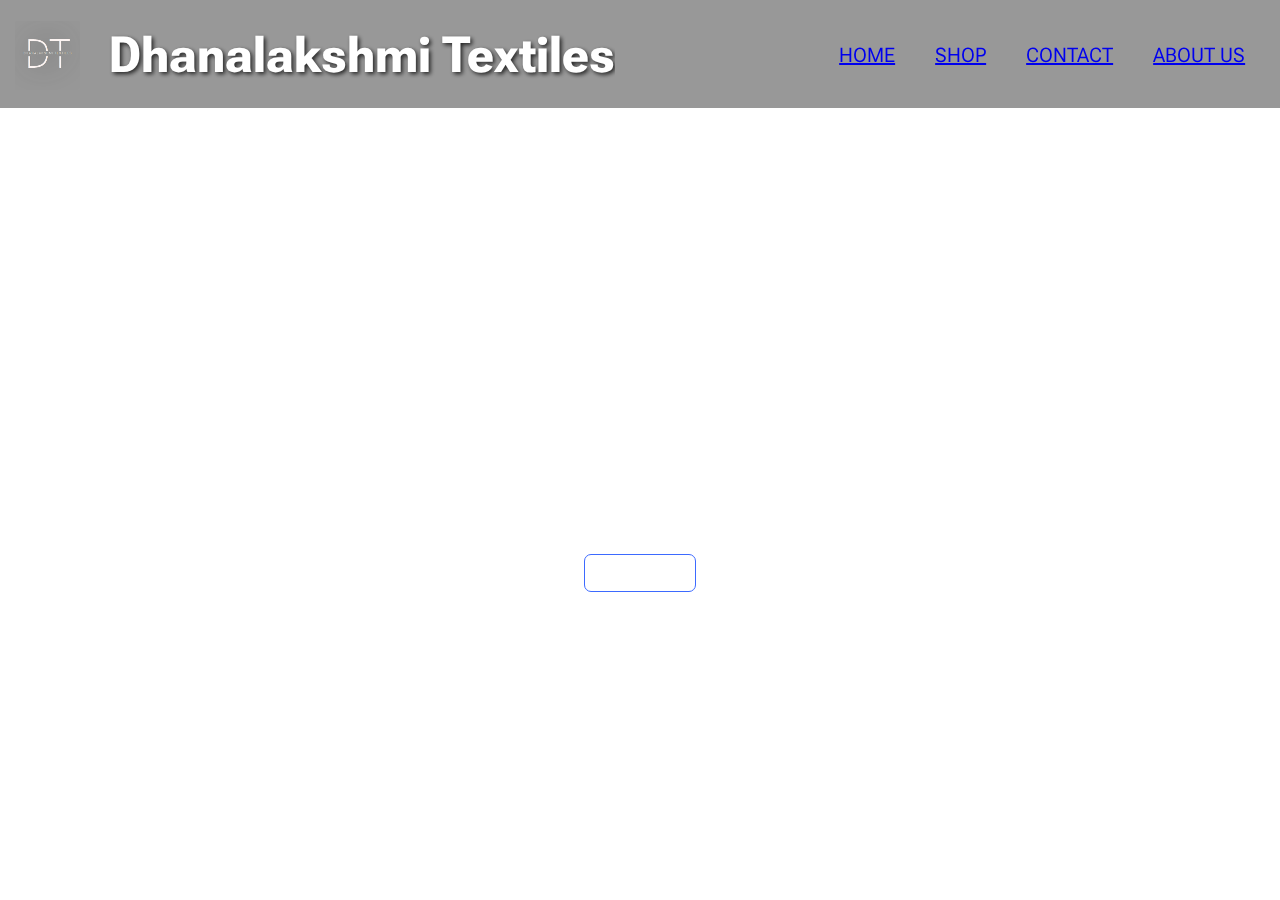
==== index.html @ 4bf9f768 "added new things and font changed" ====
<!DOCTYPE html>
<html lang="en">
<head>
    <meta charset="UTF-8">
    <meta http-equiv="X-UA-Compatible" content="IE=edge">
    <meta name="viewport" content="width=device-width, initial-scale=1.0">
    <link rel="preconnect" href="https://fonts.googleapis.com">
    <link rel="preconnect" href="https://fonts.gstatic.com" crossorigin>
    <link href="https://fonts.googleapis.com/css2?family=Fredericka+the+Great&display=swap" rel="stylesheet">
    <link rel="stylesheet" href="https://cdnjs.cloudflare.com/ajax/libs/animate.css/4.1.1/animate.min.css"/>
    <link rel="preconnect" href="https://fonts.googleapis.com">
    <link rel="preconnect" href="https://fonts.gstatic.com" crossorigin>
    <link href="https://fonts.googleapis.com/css2?family=Belanosima&display=swap" rel="stylesheet">
    <link rel="preconnect" href="https://fonts.googleapis.com">
    <link rel="preconnect" href="https://fonts.gstatic.com" crossorigin>
    <link href="https://fonts.googleapis.com/css2?family=Montserrat&display=swap" rel="stylesheet">
    <link rel="preconnect" href="https://fonts.googleapis.com">
    <link rel="preconnect" href="https://fonts.gstatic.com" crossorigin>
    <link href="https://fonts.googleapis.com/css2?family=Roboto+Flex&display=swap" rel="stylesheet">
    <link rel="preconnect" href="https://fonts.googleapis.com">
    <link rel="preconnect" href="https://fonts.gstatic.com" crossorigin>
    <link href="https://fonts.googleapis.com/css2?family=Ubuntu&display=swap" rel="stylesheet">
    <link rel="preconnect" href="https://fonts.googleapis.com">
<link rel="preconnect" href="https://fonts.gstatic.com" crossorigin>
<link href="https://fonts.googleapis.com/css2?family=Bebas+Neue&display=swap" rel="stylesheet">

    <link rel="shortcut icon" href="/assets/images/favicon_black.ico" type="image/x-icon">
    <link rel="icon" href="assets/images/favicon_black.ico" type="image/x-icon">
    <link rel="stylesheet" href="index.css">
    <title>Dhanalakshmi Textiles</title>
</head>
<body>
    <header>
        <div class="container">
            <nav class="nav_bar">
              <div class="logo">  
              <img class="logo-png" src="assets/images/logo_dark.png" alt="LOGO" width="70" height="70" >
              </div>
              <div class="logo_name">  
              <a href="#home" class="name"><h1>Dhanalakshmi Textiles</h1></a>
              </div> 
              <div class="nav_item">  
              <ul class="content_nav">
                    <li class="nav"><a href="#home">HOME</a></li>
                    <li class="nav"><a href="#shop">SHOP</a></li>
                    <li class="nav"><a href="#contact">CONTACT</a></li>
                    <li class="nav"><a href="#about">ABOUT US</a></li>
                </ul>
              </div> 
              </nav>
        </div>
    </header>
    <section class="content_section">
        <div id="home">
            <div class="container">
                <div class="content">
                    <h1 class="intro_text animate__fadeInLeft animate__rubberBand">WELCOME TO DHANALAKSHMI TEXTILES</h1>
                    <p class="intro_slogan">Unlease your style with latest brands</p>
                    <button class="intro_btn" onclick="window.location.href='#shop'">
                        Button
                    </button>
                  </div>
                    
                </div>
        </div>
        <div id="shop">
            <h1 class="shopping_title">Shop your favorite clothes</h1>
            <div class="display_card">    
              <div class="card">
                <div class="card-img"></div>
                <div class="card-info">
                  <p class="text-title">Product title </p>
                  <p class="text-body">Product description and details</p>
                </div>
                <div class="card-footer">
                <span class="text-title">₹499.49</span>
                <div class="card-button">
                  <a href="shop.html" target="_blank"><svg viewBox="0 0 20 20" class="svg-icon">
                    <path d="M17.72,5.011H8.026c-0.271,0-0.49,0.219-0.49,0.489c0,0.271,0.219,0.489,0.49,0.489h8.962l-1.979,4.773H6.763L4.935,5.343C4.926,5.316,4.897,5.309,4.884,5.286c-0.011-0.024,0-0.051-0.017-0.074C4.833,5.166,4.025,4.081,2.33,3.908C2.068,3.883,1.822,4.075,1.795,4.344C1.767,4.612,1.962,4.853,2.231,4.88c1.143,0.118,1.703,0.738,1.808,0.866l1.91,5.661c0.066,0.199,0.252,0.333,0.463,0.333h8.924c0.116,0,0.22-0.053,0.308-0.128c0.027-0.023,0.042-0.048,0.063-0.076c0.026-0.034,0.063-0.058,0.08-0.099l2.384-5.75c0.062-0.151,0.046-0.323-0.045-0.458C18.036,5.092,17.883,5.011,17.72,5.011z"></path>
                    <path d="M8.251,12.386c-1.023,0-1.856,0.834-1.856,1.856s0.833,1.853,1.856,1.853c1.021,0,1.853-0.83,1.853-1.853S9.273,12.386,8.251,12.386z M8.251,15.116c-0.484,0-0.877-0.393-0.877-0.874c0-0.484,0.394-0.878,0.877-0.878c0.482,0,0.875,0.394,0.875,0.878C9.126,14.724,8.733,15.116,8.251,15.116z"></path>
                    <path d="M13.972,12.386c-1.022,0-1.855,0.834-1.855,1.856s0.833,1.853,1.855,1.853s1.854-0.83,1.854-1.853S14.994,12.386,13.972,12.386z M13.972,15.116c-0.484,0-0.878-0.393-0.878-0.874c0-0.484,0.394-0.878,0.878-0.878c0.482,0,0.875,0.394,0.875,0.878C14.847,14.724,14.454,15.116,13.972,15.116z"></path>
                  </svg></a>
                </div>
              </div></div>
              <div class="card">
                <div class="card-img"></div>
                <div class="card-info">
                  <p class="text-title">Product title </p>
                  <p class="text-body">Product description and details</p>
                </div>
                <div class="card-footer">
                <span class="text-title">₹499.49</span>
                <div class="card-button">
                  <a href="shop.html" target="_blank"><svg viewBox="0 0 20 20" class="svg-icon">
                    <path d="M17.72,5.011H8.026c-0.271,0-0.49,0.219-0.49,0.489c0,0.271,0.219,0.489,0.49,0.489h8.962l-1.979,4.773H6.763L4.935,5.343C4.926,5.316,4.897,5.309,4.884,5.286c-0.011-0.024,0-0.051-0.017-0.074C4.833,5.166,4.025,4.081,2.33,3.908C2.068,3.883,1.822,4.075,1.795,4.344C1.767,4.612,1.962,4.853,2.231,4.88c1.143,0.118,1.703,0.738,1.808,0.866l1.91,5.661c0.066,0.199,0.252,0.333,0.463,0.333h8.924c0.116,0,0.22-0.053,0.308-0.128c0.027-0.023,0.042-0.048,0.063-0.076c0.026-0.034,0.063-0.058,0.08-0.099l2.384-5.75c0.062-0.151,0.046-0.323-0.045-0.458C18.036,5.092,17.883,5.011,17.72,5.011z"></path>
                    <path d="M8.251,12.386c-1.023,0-1.856,0.834-1.856,1.856s0.833,1.853,1.856,1.853c1.021,0,1.853-0.83,1.853-1.853S9.273,12.386,8.251,12.386z M8.251,15.116c-0.484,0-0.877-0.393-0.877-0.874c0-0.484,0.394-0.878,0.877-0.878c0.482,0,0.875,0.394,0.875,0.878C9.126,14.724,8.733,15.116,8.251,15.116z"></path>
                    <path d="M13.972,12.386c-1.022,0-1.855,0.834-1.855,1.856s0.833,1.853,1.855,1.853s1.854-0.83,1.854-1.853S14.994,12.386,13.972,12.386z M13.972,15.116c-0.484,0-0.878-0.393-0.878-0.874c0-0.484,0.394-0.878,0.878-0.878c0.482,0,0.875,0.394,0.875,0.878C14.847,14.724,14.454,15.116,13.972,15.116z"></path>
                  </svg></a>
                </div>
              </div></div>
              <div class="card">
                <div class="card-img"></div>
                <div class="card-info">
                  <p class="text-title">Product title </p>
                  <p class="text-body">Product description and details</p>
                </div>
                <div class="card-footer">
                <span class="text-title">₹499.49</span>
                <div class="card-button">
                  <a href="shop.html" target="_blank"><svg viewBox="0 0 20 20" class="svg-icon">
                    <path d="M17.72,5.011H8.026c-0.271,0-0.49,0.219-0.49,0.489c0,0.271,0.219,0.489,0.49,0.489h8.962l-1.979,4.773H6.763L4.935,5.343C4.926,5.316,4.897,5.309,4.884,5.286c-0.011-0.024,0-0.051-0.017-0.074C4.833,5.166,4.025,4.081,2.33,3.908C2.068,3.883,1.822,4.075,1.795,4.344C1.767,4.612,1.962,4.853,2.231,4.88c1.143,0.118,1.703,0.738,1.808,0.866l1.91,5.661c0.066,0.199,0.252,0.333,0.463,0.333h8.924c0.116,0,0.22-0.053,0.308-0.128c0.027-0.023,0.042-0.048,0.063-0.076c0.026-0.034,0.063-0.058,0.08-0.099l2.384-5.75c0.062-0.151,0.046-0.323-0.045-0.458C18.036,5.092,17.883,5.011,17.72,5.011z"></path>
                    <path d="M8.251,12.386c-1.023,0-1.856,0.834-1.856,1.856s0.833,1.853,1.856,1.853c1.021,0,1.853-0.83,1.853-1.853S9.273,12.386,8.251,12.386z M8.251,15.116c-0.484,0-0.877-0.393-0.877-0.874c0-0.484,0.394-0.878,0.877-0.878c0.482,0,0.875,0.394,0.875,0.878C9.126,14.724,8.733,15.116,8.251,15.116z"></path>
                    <path d="M13.972,12.386c-1.022,0-1.855,0.834-1.855,1.856s0.833,1.853,1.855,1.853s1.854-0.83,1.854-1.853S14.994,12.386,13.972,12.386z M13.972,15.116c-0.484,0-0.878-0.393-0.878-0.874c0-0.484,0.394-0.878,0.878-0.878c0.482,0,0.875,0.394,0.875,0.878C14.847,14.724,14.454,15.116,13.972,15.116z"></path>
                  </svg></a>
                </div>
              </div></div>
              <div class="card">
                <div class="card-img"></div>
                <div class="card-info">
                  <p class="text-title">Product title </p>
                  <p class="text-body">Product description and details</p>
                </div>
                <div class="card-footer">
                <span class="text-title">₹499.49</span>
                <div class="card-button">
                  <a href="shop.html" target="_blank"><svg viewBox="0 0 20 20" class="svg-icon">
                    <path d="M17.72,5.011H8.026c-0.271,0-0.49,0.219-0.49,0.489c0,0.271,0.219,0.489,0.49,0.489h8.962l-1.979,4.773H6.763L4.935,5.343C4.926,5.316,4.897,5.309,4.884,5.286c-0.011-0.024,0-0.051-0.017-0.074C4.833,5.166,4.025,4.081,2.33,3.908C2.068,3.883,1.822,4.075,1.795,4.344C1.767,4.612,1.962,4.853,2.231,4.88c1.143,0.118,1.703,0.738,1.808,0.866l1.91,5.661c0.066,0.199,0.252,0.333,0.463,0.333h8.924c0.116,0,0.22-0.053,0.308-0.128c0.027-0.023,0.042-0.048,0.063-0.076c0.026-0.034,0.063-0.058,0.08-0.099l2.384-5.75c0.062-0.151,0.046-0.323-0.045-0.458C18.036,5.092,17.883,5.011,17.72,5.011z"></path>
                    <path d="M8.251,12.386c-1.023,0-1.856,0.834-1.856,1.856s0.833,1.853,1.856,1.853c1.021,0,1.853-0.83,1.853-1.853S9.273,12.386,8.251,12.386z M8.251,15.116c-0.484,0-0.877-0.393-0.877-0.874c0-0.484,0.394-0.878,0.877-0.878c0.482,0,0.875,0.394,0.875,0.878C9.126,14.724,8.733,15.116,8.251,15.116z"></path>
                    <path d="M13.972,12.386c-1.022,0-1.855,0.834-1.855,1.856s0.833,1.853,1.855,1.853s1.854-0.83,1.854-1.853S14.994,12.386,13.972,12.386z M13.972,15.116c-0.484,0-0.878-0.393-0.878-0.874c0-0.484,0.394-0.878,0.878-0.878c0.482,0,0.875,0.394,0.875,0.878C14.847,14.724,14.454,15.116,13.972,15.116z"></path>
                  </svg></a>
                </div>
              </div></div>
              <div class="card">
                <div class="card-img"></div>
                <div class="card-info">
                  <p class="text-title">Product title </p>
                  <p class="text-body">Product description and details</p>
                </div>
                <div class="card-footer">
                <span class="text-title">₹499.49</span>
                <div class="card-button">
                  <a href="shop.html" target="_blank"><svg viewBox="0 0 20 20" class="svg-icon">
                    <path d="M17.72,5.011H8.026c-0.271,0-0.49,0.219-0.49,0.489c0,0.271,0.219,0.489,0.49,0.489h8.962l-1.979,4.773H6.763L4.935,5.343C4.926,5.316,4.897,5.309,4.884,5.286c-0.011-0.024,0-0.051-0.017-0.074C4.833,5.166,4.025,4.081,2.33,3.908C2.068,3.883,1.822,4.075,1.795,4.344C1.767,4.612,1.962,4.853,2.231,4.88c1.143,0.118,1.703,0.738,1.808,0.866l1.91,5.661c0.066,0.199,0.252,0.333,0.463,0.333h8.924c0.116,0,0.22-0.053,0.308-0.128c0.027-0.023,0.042-0.048,0.063-0.076c0.026-0.034,0.063-0.058,0.08-0.099l2.384-5.75c0.062-0.151,0.046-0.323-0.045-0.458C18.036,5.092,17.883,5.011,17.72,5.011z"></path>
                    <path d="M8.251,12.386c-1.023,0-1.856,0.834-1.856,1.856s0.833,1.853,1.856,1.853c1.021,0,1.853-0.83,1.853-1.853S9.273,12.386,8.251,12.386z M8.251,15.116c-0.484,0-0.877-0.393-0.877-0.874c0-0.484,0.394-0.878,0.877-0.878c0.482,0,0.875,0.394,0.875,0.878C9.126,14.724,8.733,15.116,8.251,15.116z"></path>
                    <path d="M13.972,12.386c-1.022,0-1.855,0.834-1.855,1.856s0.833,1.853,1.855,1.853s1.854-0.83,1.854-1.853S14.994,12.386,13.972,12.386z M13.972,15.116c-0.484,0-0.878-0.393-0.878-0.874c0-0.484,0.394-0.878,0.878-0.878c0.482,0,0.875,0.394,0.875,0.878C14.847,14.724,14.454,15.116,13.972,15.116z"></path>
                  </svg></a>
                </div>
              </div></div>
            </div>
            <div class="info_shopping">
              <p class="info">
                Welcome to our e-commerce site! Here, you will find a wide selection of
                brands and styles, ensuring that you can discover the perfect item that
                suits your taste. We take pride in offering an extensive range of products
                to cater to everyone's needs. Whether you're looking for trendy fashion pieces,
                comfortable footwear, state-of-the-art electronics, or stylish home decor,
                we've got you covered. Best of all, we strive to provide the best prices possible,
                ensuring that you get the most value for your money. Explore our website now and start 
                discovering the endless possibilities we have in store for you!
              </p>
            </div>



          </div> 
        <div id="contact">
          <h1 class="contact_title">Contact Us</h1>




        </div>
    
    
    
    
    
    
    
    
    
    
    
    
    
    
    
      </section>
</body>
</html>
---- index.css ----
*{
    scroll-behavior: smooth;
    overflow-x: hidden;
}
body{

    margin: 0;
    padding: 0;
    box-sizing: border-box;
    width: 100vw;
    scroll-behavior: smooth;
}

header{
    overflow: hidden;
    position: fixed;
    top: 0;
    z-index: 1;
    width: 100%;
    background-color: rgba(0, 0, 0, 0.404);
    height: 12vh;
    
    

}

.container{

    width: 100%;
    display: flex;
    justify-content: center;
    /* flex-direction: column;s */


}

.nav_bar{
    
    display: flex;
    justify-content: center;
    align-items: center;
    width: 100%;
    height: 10vh;
    flex-wrap: wrap;
    padding: 10px 0px;
    flex-direction: row;
    justify-content: space-around;
    flex-wrap: nowrap;
    


}



.logo-png{
    
        width: 65px;
        height: 65px;
        padding-right: 0%;
        filter:drop-shadow(0 0 20px #121212);

}

.name{

    text-decoration: none;
    margin: auto auto;
    color: white;
    font-family: 'Roboto Flex', sans-serif;
    float: left;
    font-size: 25px;
    text-shadow: 2px 2px 4px #252525;


}

.logo_name{
    
    text-decoration: none;
    width: 50vw;
    color: white;
    font-family: 'Roboto Flex', sans-serif;
    /* padding-left: 30%; */
    
}

nav ul{
    
    text-decoration: none;
    color: white;
    display: flex;
    flex-wrap: nowrap;

}

nav ul li{
    text-decoration: none;
    list-style: none;
    color: white;
    padding: 0px 20px;
    font-family: 'Roboto Flex', sans-serif;
    font-size: 20px;
    text-transform: uppercase;
    display: block;

}

nav li a:hover{
    text-decoration: none;
    color: white;
    transition: .2s ease-in-out .2s;
    cursor: pointer;
    font-weight: 100;
    font-size: 18px;
    text-shadow: 2px 2px 4px #000000;
    letter-spacing:.2rem;
    animation: text 3s 1;
    animation-fill-mode: forwards;
    opacity: 0;
    transform: translateY(80%);
}

.nav li a{
    text-decoration: none;
    color: white;
}

.nav{
  text-decoration: none;
  
}

.content_section{

    height: 100vh;
    background-image: url(assets/images/back_ground.jpg);
    background-position: center;
    background-repeat: no-repeat;
    background-size: cover;
    background-attachment: fixed;
    
    


}



#home{
    
        height: 100vh;
        display: flex;
        justify-content: center;
        align-items: center;

        
    
}
.intro_text{
    color: white;
    font-size: 50px;
    font-family: 'Fredericka the Great', cursive;
    text-align: center;
    margin: 0;
    padding: 20px;
    text-shadow: 2px 2px 4px #000000;
    letter-spacing:.3rem;
    animation: text 3s 1;
    animation-fill-mode: forwards;
    opacity: 0;
    transform: translateY(80%);
}
@keyframes text {

    0%{opacity
        : 0;
        transform: translateY(80%);
    }
    100%{
        opacity: 1;
        transform: translateY(0%);
    }


     
     
        
}

.intro_slogan{
    color: white;
    font-size: 20px;
    font-family: 'Montserrat', sans-serif;
    text-align: center;
    margin: 0;
    padding: 20px;
    text-shadow: 2px 2px 4px #000000;
    letter-spacing:.3rem;
    animation: text 3s 1;
    animation-fill-mode: forwards;
    opacity: 0;
    transform: translateY(80%);
}

@keyframes text {

    0%{opacity
        : 0;
        transform: translateY(80%);
    }
    100%{
        opacity: 1;
        transform: translateY(0%);
    }


}
button{
    margin:  0 auto;
}

button {
  position: relative;
  padding: 10px 20px;
  border-radius: 7px;
  border: 1px solid rgb(61, 106, 255);
  font-size: 14px;
  text-transform: uppercase;
  font-weight: 600;
  letter-spacing: 2px;
  background: transparent;
  color: #fff;
  overflow: hidden;
  box-shadow: 0 0 0 0 transparent;
  -webkit-transition: all 0.2s ease-in;
  -moz-transition: all 0.2s ease-in;
  transition: all 0.2s ease-in;
} 

button:hover {
  background: rgb(61, 106, 255);
  box-shadow: 0 0 30px 5px rgba(0, 142, 236, 0.815);
  -webkit-transition: all 0.2s ease-out;
  -moz-transition: all 0.2s ease-out;
  transition: all 0.2s ease-out;
}

button:hover::before {
  -webkit-animation: sh02 0.5s 0s linear;
  -moz-animation: sh02 0.5s 0s linear;
  animation: sh02 0.5s 0s linear;
}

button::before {
  content: '';
  display: block;
  width: 0px;
  height: 86%;
  position: absolute;
  top: 7%;
  left: 0%;
  opacity: 0;
  background: #fff;
  box-shadow: 0 0 50px 30px #fff;
  -webkit-transform: skewX(-20deg);
  -moz-transform: skewX(-20deg);
  -ms-transform: skewX(-20deg);
  -o-transform: skewX(-20deg);
  transform: skewX(-20deg);
}

@keyframes sh02 {
  from {
    opacity: 0;
    left: 0%;
  }

  50% {
    opacity: 1;
  }

  to {
    opacity: 0;
    left: 100%;
  }
}

button:active {
  box-shadow: 0 0 0 0 transparent;
  -webkit-transition: box-shadow 0.2s ease-in;
  -moz-transition: box-shadow 0.2s ease-in;
  transition: box-shadow 0.2s ease-in;
}

.intro_btn{
    display: flex;
    justify-content: center;
    align-items: center;
    margin-top: 20px;
}

#shop{
    height: 88vh;
    width: 100vw;
    background-color:#fff;
    
    
    
}

.shopping_title{
    padding: top 28px;
    padding-bottom: 28px;
    display: flex;
    justify-content: center;
    font-size: 40px;
    color:#4968a7 ;
    font-family: 'Bebas Neue', sans-serif;
    

}

.card {
    width: 200px;
    height: 278px;
    padding: .8em;
    background: #f5f5f5;
    position: relative;
    overflow: visible;
    box-shadow: 0 1px 3px rgba(0,0,0,0.12), 0 1px 2px rgba(0,0,0,0.24);
    border-radius: 8px;
  }
  
  .card-img {
    background-color: #ffcaa6;
    height: 40%;
    width: 100%;
    border-radius: .5rem;
    transition: .3s ease;
  }
  
  .card-info {
    padding-top: 10%;
  }
  
  svg {
    width: 20px;
    height: 20px;
  }
  
  .card-footer {
    width: 100%;
    display: flex;
    justify-content: space-between;
    align-items: center;
    padding-top: 10px;
    border-top: 1px solid #ddd;
  }
  
  /*Text*/
  .text-title {
    font-weight: 900;
    font-size: 1.2em;
    line-height: 1.5;
  }
  
  .text-body {
    font-size: .9em;
    padding-bottom: 10px;
  }
  
  /*Button*/
  .card-button {
    border: 1px solid #252525;
    display: flex;
    padding: .3em;
    cursor: pointer;
    border-radius: 50px;
    transition: .3s ease-in-out;
  }
  
  /*Hover*/
  .card-img:hover {
    transform: translateY(-25%);
    box-shadow: rgba(226, 196, 63, 0.25) 0px 13px 47px -5px, rgba(180, 71, 71, 0.3) 0px 8px 16px -8px;
  }
  
  .card-button:hover {
    border: 1px solid #ffcaa6;
    background-color: #ffcaa6;
  }
  
  .display_card{
    display: flex;
    justify-content: center;
    align-items: center;
    flex-wrap: wrap;
    padding: 20px;
    justify-content: space-evenly;
    
  }
  .info_shopping{
    padding: 50px 100px;
    font-size: larger;
    text-align: center;
    font-family: 'Ubuntu', sans-serif;
  }

  #contact{
    background-color: whitesmoke;
    height: 88vh;
    width: 100%;
  }

  .contact_title{
    text-align: center;
    font-size:xx-large;
  }
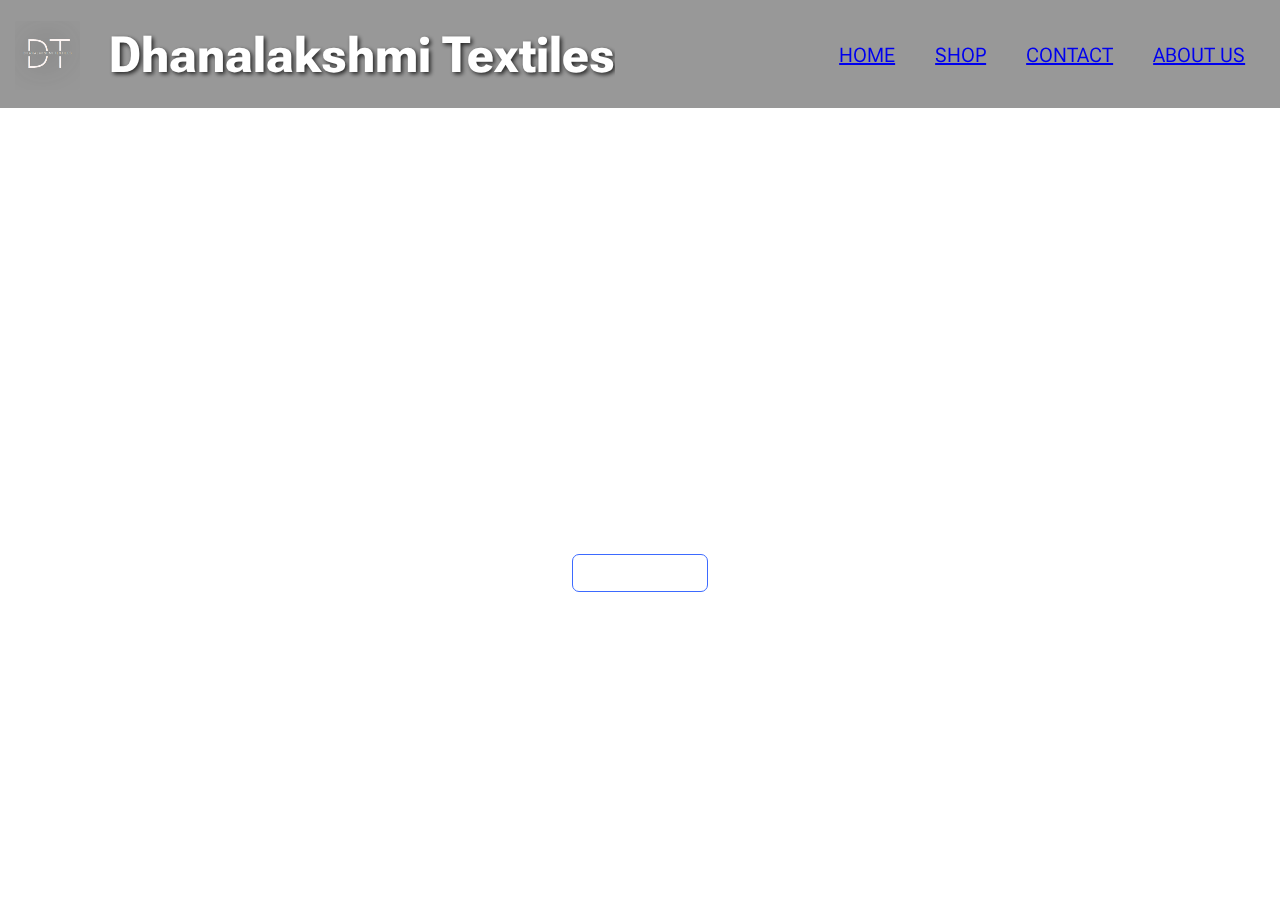
==== commit 0ba1e9ff: "new things added" ====
--- a/index.html
+++ b/index.html
@@ -21,9 +21,8 @@
     <link rel="preconnect" href="https://fonts.gstatic.com" crossorigin>
     <link href="https://fonts.googleapis.com/css2?family=Ubuntu&display=swap" rel="stylesheet">
     <link rel="preconnect" href="https://fonts.googleapis.com">
-<link rel="preconnect" href="https://fonts.gstatic.com" crossorigin>
-<link href="https://fonts.googleapis.com/css2?family=Bebas+Neue&display=swap" rel="stylesheet">
-
+    <link rel="preconnect" href="https://fonts.gstatic.com" crossorigin>
+    <link href="https://fonts.googleapis.com/css2?family=Bebas+Neue&display=swap" rel="stylesheet">
     <link rel="shortcut icon" href="/assets/images/favicon_black.ico" type="image/x-icon">
     <link rel="icon" href="assets/images/favicon_black.ico" type="image/x-icon">
     <link rel="stylesheet" href="index.css">
@@ -57,7 +56,7 @@
                     <h1 class="intro_text animate__fadeInLeft animate__rubberBand">WELCOME TO DHANALAKSHMI TEXTILES</h1>
                     <p class="intro_slogan">Unlease your style with latest brands</p>
                     <button class="intro_btn" onclick="window.location.href='#shop'">
-                        Button
+                        SHOP NOW
                     </button>
                   </div>
                     
--- a/index.css
+++ b/index.css
@@ -301,9 +301,10 @@
 }
 
 #shop{
-    height: 88vh;
+    height: 100vh;
     width: 100vw;
     background-color:#fff;
+    padding-top: 80px;
     
     
     
@@ -401,10 +402,11 @@
     
   }
   .info_shopping{
-    padding: 50px 100px;
+    padding: 70px 100px;
     font-size: larger;
     text-align: center;
     font-family: 'Ubuntu', sans-serif;
+    word-spacing: 0.2rem;
   }
 
   #contact{
@@ -416,4 +418,5 @@
   .contact_title{
     text-align: center;
     font-size:xx-large;
+    
   }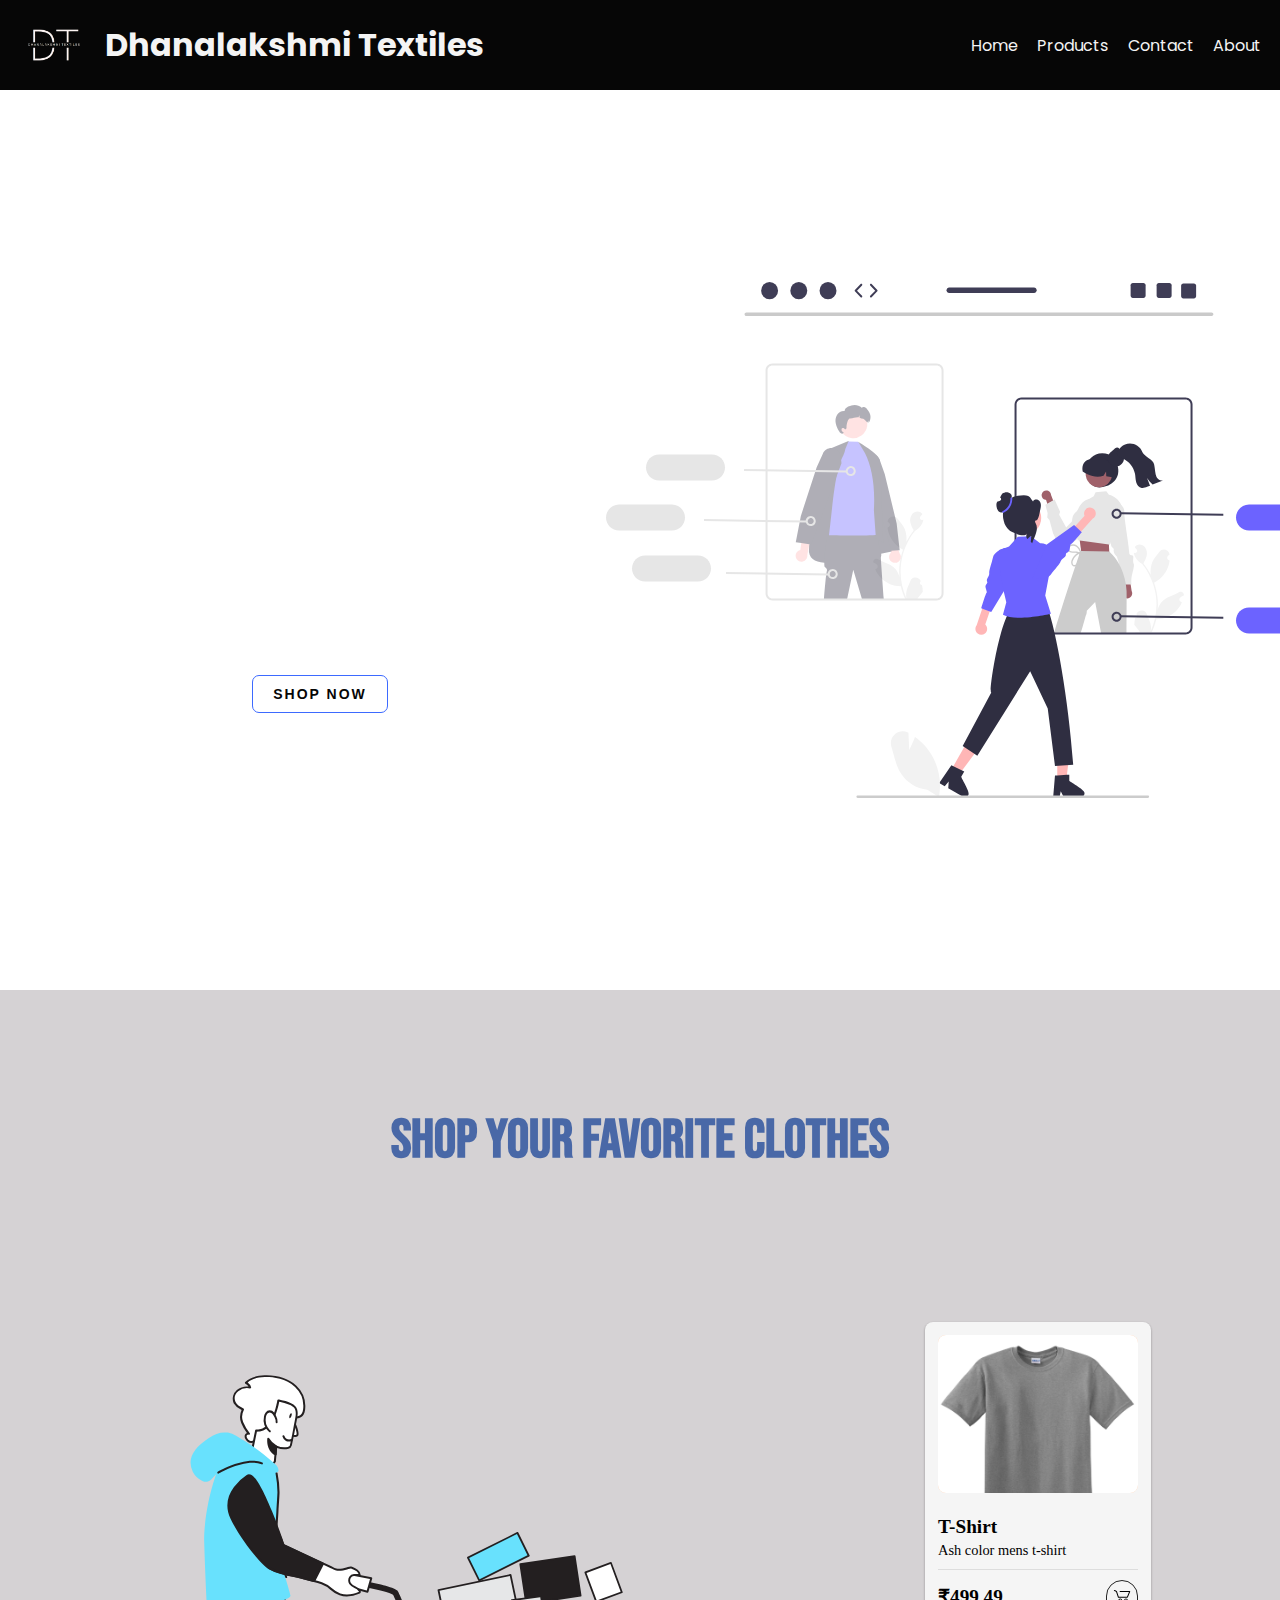
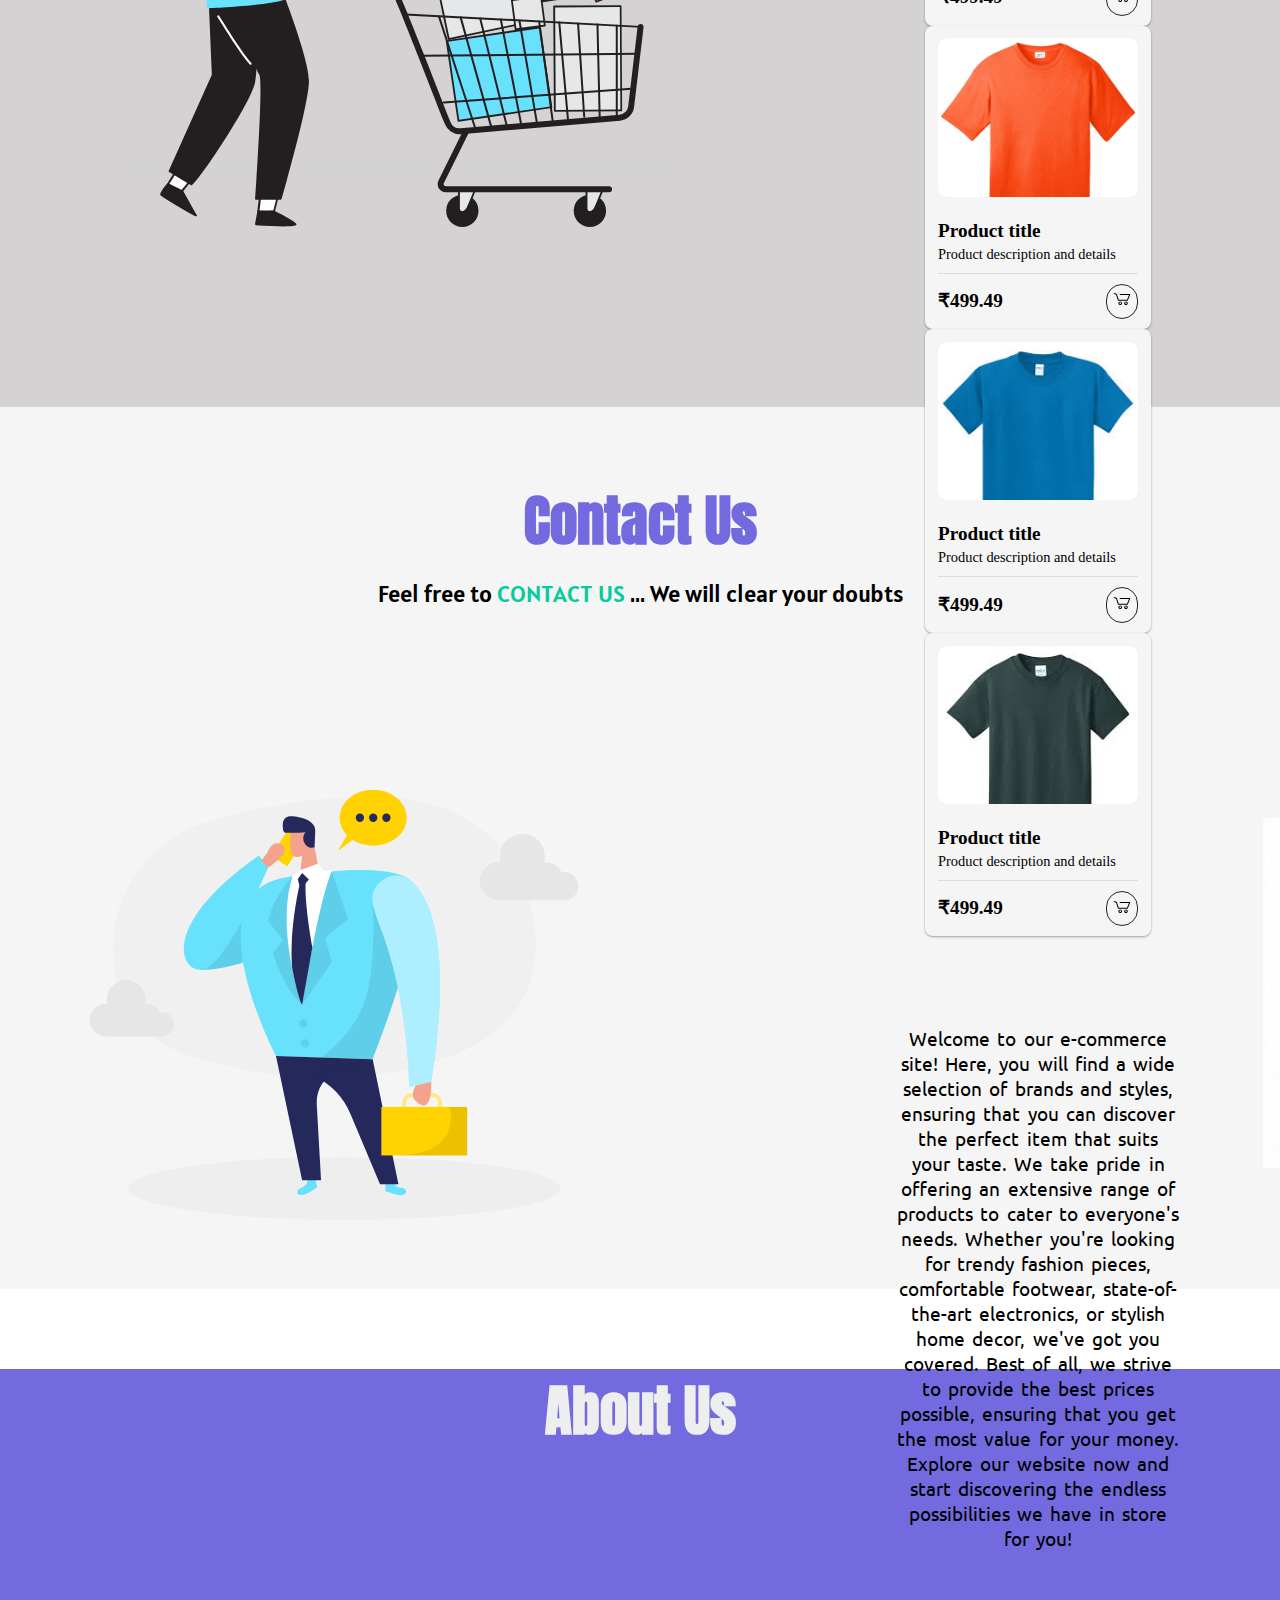
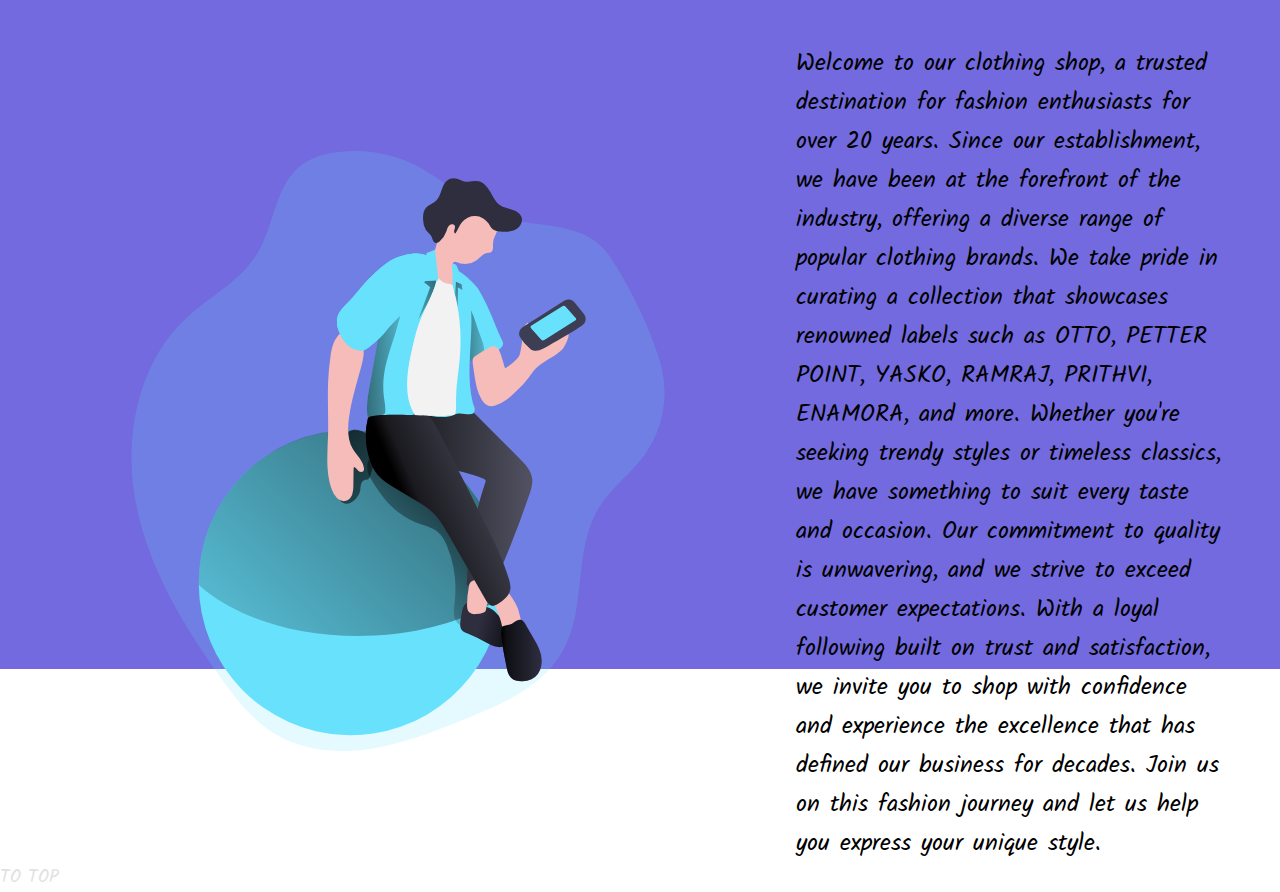
==== commit 988e0f5b: "whole website theme changed" ====
--- a/index.html
+++ b/index.html
@@ -23,31 +23,31 @@
     <link rel="preconnect" href="https://fonts.googleapis.com">
     <link rel="preconnect" href="https://fonts.gstatic.com" crossorigin>
     <link href="https://fonts.googleapis.com/css2?family=Bebas+Neue&display=swap" rel="stylesheet">
+    <link rel="preconnect" href="https://fonts.googleapis.com">
+    <link rel="preconnect" href="https://fonts.gstatic.com" crossorigin>
+    <link href="https://fonts.googleapis.com/css2?family=Poppins&display=swap" rel="stylesheet">
     <link rel="shortcut icon" href="/assets/images/favicon_black.ico" type="image/x-icon">
     <link rel="icon" href="assets/images/favicon_black.ico" type="image/x-icon">
     <link rel="stylesheet" href="index.css">
     <title>Dhanalakshmi Textiles</title>
-</head>
+
+  </head>
 <body>
     <header>
-        <div class="container">
-            <nav class="nav_bar">
-              <div class="logo">  
-              <img class="logo-png" src="assets/images/logo_dark.png" alt="LOGO" width="70" height="70" >
-              </div>
-              <div class="logo_name">  
-              <a href="#home" class="name"><h1>Dhanalakshmi Textiles</h1></a>
-              </div> 
-              <div class="nav_item">  
-              <ul class="content_nav">
-                    <li class="nav"><a href="#home">HOME</a></li>
-                    <li class="nav"><a href="#shop">SHOP</a></li>
-                    <li class="nav"><a href="#contact">CONTACT</a></li>
-                    <li class="nav"><a href="#about">ABOUT US</a></li>
-                </ul>
-              </div> 
-              </nav>
-        </div>
+      <div class="nav">
+        <div class="right">
+            <img src="./assets/images/logo_dark.png" alt="Logo" srcset="">
+            <h1>Dhanalakshmi Textiles</h1>
+        </div>
+        <div class="left">
+            <ul>
+                <li><a href="#home">Home</a></li>
+                <li><a href="#shop">Products</a></li>
+                <li><a href="#contact">Contact</a></li>
+                <li><a href="#about">About</a></li>
+            </ul>
+        </div>
+    </div>
     </header>
     <section class="content_section">
         <div id="home">
@@ -59,92 +59,99 @@
                         SHOP NOW
                     </button>
                   </div>
-                    
-                </div>
+                  <div class="home_content2">
+                    <img src="assets/images/undraw_shopping_re_hdd9.svg">
+                  </div>
+            </div>
         </div>
         <div id="shop">
             <h1 class="shopping_title">Shop your favorite clothes</h1>
+            <div class="shop">
+            <div class="shop_side_l">
+              <img src="assets/images/Shopping cart_Flatline.svg" height="600px" width="auto" alt="shopping image">
+            </div>
+            <div class="shop_side_r">
             <div class="display_card">    
               <div class="card">
-                <div class="card-img"></div>
-                <div class="card-info">
-                  <p class="text-title">Product title </p>
-                  <p class="text-body">Product description and details</p>
-                </div>
-                <div class="card-footer">
-                <span class="text-title">₹499.49</span>
-                <div class="card-button">
-                  <a href="shop.html" target="_blank"><svg viewBox="0 0 20 20" class="svg-icon">
-                    <path d="M17.72,5.011H8.026c-0.271,0-0.49,0.219-0.49,0.489c0,0.271,0.219,0.489,0.49,0.489h8.962l-1.979,4.773H6.763L4.935,5.343C4.926,5.316,4.897,5.309,4.884,5.286c-0.011-0.024,0-0.051-0.017-0.074C4.833,5.166,4.025,4.081,2.33,3.908C2.068,3.883,1.822,4.075,1.795,4.344C1.767,4.612,1.962,4.853,2.231,4.88c1.143,0.118,1.703,0.738,1.808,0.866l1.91,5.661c0.066,0.199,0.252,0.333,0.463,0.333h8.924c0.116,0,0.22-0.053,0.308-0.128c0.027-0.023,0.042-0.048,0.063-0.076c0.026-0.034,0.063-0.058,0.08-0.099l2.384-5.75c0.062-0.151,0.046-0.323-0.045-0.458C18.036,5.092,17.883,5.011,17.72,5.011z"></path>
-                    <path d="M8.251,12.386c-1.023,0-1.856,0.834-1.856,1.856s0.833,1.853,1.856,1.853c1.021,0,1.853-0.83,1.853-1.853S9.273,12.386,8.251,12.386z M8.251,15.116c-0.484,0-0.877-0.393-0.877-0.874c0-0.484,0.394-0.878,0.877-0.878c0.482,0,0.875,0.394,0.875,0.878C9.126,14.724,8.733,15.116,8.251,15.116z"></path>
-                    <path d="M13.972,12.386c-1.022,0-1.855,0.834-1.855,1.856s0.833,1.853,1.855,1.853s1.854-0.83,1.854-1.853S14.994,12.386,13.972,12.386z M13.972,15.116c-0.484,0-0.878-0.393-0.878-0.874c0-0.484,0.394-0.878,0.878-0.878c0.482,0,0.875,0.394,0.875,0.878C14.847,14.724,14.454,15.116,13.972,15.116z"></path>
-                  </svg></a>
-                </div>
-              </div></div>
-              <div class="card">
-                <div class="card-img"></div>
-                <div class="card-info">
-                  <p class="text-title">Product title </p>
-                  <p class="text-body">Product description and details</p>
-                </div>
-                <div class="card-footer">
-                <span class="text-title">₹499.49</span>
-                <div class="card-button">
-                  <a href="shop.html" target="_blank"><svg viewBox="0 0 20 20" class="svg-icon">
-                    <path d="M17.72,5.011H8.026c-0.271,0-0.49,0.219-0.49,0.489c0,0.271,0.219,0.489,0.49,0.489h8.962l-1.979,4.773H6.763L4.935,5.343C4.926,5.316,4.897,5.309,4.884,5.286c-0.011-0.024,0-0.051-0.017-0.074C4.833,5.166,4.025,4.081,2.33,3.908C2.068,3.883,1.822,4.075,1.795,4.344C1.767,4.612,1.962,4.853,2.231,4.88c1.143,0.118,1.703,0.738,1.808,0.866l1.91,5.661c0.066,0.199,0.252,0.333,0.463,0.333h8.924c0.116,0,0.22-0.053,0.308-0.128c0.027-0.023,0.042-0.048,0.063-0.076c0.026-0.034,0.063-0.058,0.08-0.099l2.384-5.75c0.062-0.151,0.046-0.323-0.045-0.458C18.036,5.092,17.883,5.011,17.72,5.011z"></path>
-                    <path d="M8.251,12.386c-1.023,0-1.856,0.834-1.856,1.856s0.833,1.853,1.856,1.853c1.021,0,1.853-0.83,1.853-1.853S9.273,12.386,8.251,12.386z M8.251,15.116c-0.484,0-0.877-0.393-0.877-0.874c0-0.484,0.394-0.878,0.877-0.878c0.482,0,0.875,0.394,0.875,0.878C9.126,14.724,8.733,15.116,8.251,15.116z"></path>
-                    <path d="M13.972,12.386c-1.022,0-1.855,0.834-1.855,1.856s0.833,1.853,1.855,1.853s1.854-0.83,1.854-1.853S14.994,12.386,13.972,12.386z M13.972,15.116c-0.484,0-0.878-0.393-0.878-0.874c0-0.484,0.394-0.878,0.878-0.878c0.482,0,0.875,0.394,0.875,0.878C14.847,14.724,14.454,15.116,13.972,15.116z"></path>
-                  </svg></a>
-                </div>
-              </div></div>
-              <div class="card">
-                <div class="card-img"></div>
-                <div class="card-info">
-                  <p class="text-title">Product title </p>
-                  <p class="text-body">Product description and details</p>
-                </div>
-                <div class="card-footer">
-                <span class="text-title">₹499.49</span>
-                <div class="card-button">
-                  <a href="shop.html" target="_blank"><svg viewBox="0 0 20 20" class="svg-icon">
-                    <path d="M17.72,5.011H8.026c-0.271,0-0.49,0.219-0.49,0.489c0,0.271,0.219,0.489,0.49,0.489h8.962l-1.979,4.773H6.763L4.935,5.343C4.926,5.316,4.897,5.309,4.884,5.286c-0.011-0.024,0-0.051-0.017-0.074C4.833,5.166,4.025,4.081,2.33,3.908C2.068,3.883,1.822,4.075,1.795,4.344C1.767,4.612,1.962,4.853,2.231,4.88c1.143,0.118,1.703,0.738,1.808,0.866l1.91,5.661c0.066,0.199,0.252,0.333,0.463,0.333h8.924c0.116,0,0.22-0.053,0.308-0.128c0.027-0.023,0.042-0.048,0.063-0.076c0.026-0.034,0.063-0.058,0.08-0.099l2.384-5.75c0.062-0.151,0.046-0.323-0.045-0.458C18.036,5.092,17.883,5.011,17.72,5.011z"></path>
-                    <path d="M8.251,12.386c-1.023,0-1.856,0.834-1.856,1.856s0.833,1.853,1.856,1.853c1.021,0,1.853-0.83,1.853-1.853S9.273,12.386,8.251,12.386z M8.251,15.116c-0.484,0-0.877-0.393-0.877-0.874c0-0.484,0.394-0.878,0.877-0.878c0.482,0,0.875,0.394,0.875,0.878C9.126,14.724,8.733,15.116,8.251,15.116z"></path>
-                    <path d="M13.972,12.386c-1.022,0-1.855,0.834-1.855,1.856s0.833,1.853,1.855,1.853s1.854-0.83,1.854-1.853S14.994,12.386,13.972,12.386z M13.972,15.116c-0.484,0-0.878-0.393-0.878-0.874c0-0.484,0.394-0.878,0.878-0.878c0.482,0,0.875,0.394,0.875,0.878C14.847,14.724,14.454,15.116,13.972,15.116z"></path>
-                  </svg></a>
-                </div>
-              </div></div>
-              <div class="card">
-                <div class="card-img"></div>
-                <div class="card-info">
-                  <p class="text-title">Product title </p>
-                  <p class="text-body">Product description and details</p>
-                </div>
-                <div class="card-footer">
-                <span class="text-title">₹499.49</span>
-                <div class="card-button">
-                  <a href="shop.html" target="_blank"><svg viewBox="0 0 20 20" class="svg-icon">
-                    <path d="M17.72,5.011H8.026c-0.271,0-0.49,0.219-0.49,0.489c0,0.271,0.219,0.489,0.49,0.489h8.962l-1.979,4.773H6.763L4.935,5.343C4.926,5.316,4.897,5.309,4.884,5.286c-0.011-0.024,0-0.051-0.017-0.074C4.833,5.166,4.025,4.081,2.33,3.908C2.068,3.883,1.822,4.075,1.795,4.344C1.767,4.612,1.962,4.853,2.231,4.88c1.143,0.118,1.703,0.738,1.808,0.866l1.91,5.661c0.066,0.199,0.252,0.333,0.463,0.333h8.924c0.116,0,0.22-0.053,0.308-0.128c0.027-0.023,0.042-0.048,0.063-0.076c0.026-0.034,0.063-0.058,0.08-0.099l2.384-5.75c0.062-0.151,0.046-0.323-0.045-0.458C18.036,5.092,17.883,5.011,17.72,5.011z"></path>
-                    <path d="M8.251,12.386c-1.023,0-1.856,0.834-1.856,1.856s0.833,1.853,1.856,1.853c1.021,0,1.853-0.83,1.853-1.853S9.273,12.386,8.251,12.386z M8.251,15.116c-0.484,0-0.877-0.393-0.877-0.874c0-0.484,0.394-0.878,0.877-0.878c0.482,0,0.875,0.394,0.875,0.878C9.126,14.724,8.733,15.116,8.251,15.116z"></path>
-                    <path d="M13.972,12.386c-1.022,0-1.855,0.834-1.855,1.856s0.833,1.853,1.855,1.853s1.854-0.83,1.854-1.853S14.994,12.386,13.972,12.386z M13.972,15.116c-0.484,0-0.878-0.393-0.878-0.874c0-0.484,0.394-0.878,0.878-0.878c0.482,0,0.875,0.394,0.875,0.878C14.847,14.724,14.454,15.116,13.972,15.116z"></path>
-                  </svg></a>
-                </div>
-              </div></div>
-              <div class="card">
-                <div class="card-img"></div>
-                <div class="card-info">
-                  <p class="text-title">Product title </p>
-                  <p class="text-body">Product description and details</p>
-                </div>
-                <div class="card-footer">
-                <span class="text-title">₹499.49</span>
-                <div class="card-button">
-                  <a href="shop.html" target="_blank"><svg viewBox="0 0 20 20" class="svg-icon">
-                    <path d="M17.72,5.011H8.026c-0.271,0-0.49,0.219-0.49,0.489c0,0.271,0.219,0.489,0.49,0.489h8.962l-1.979,4.773H6.763L4.935,5.343C4.926,5.316,4.897,5.309,4.884,5.286c-0.011-0.024,0-0.051-0.017-0.074C4.833,5.166,4.025,4.081,2.33,3.908C2.068,3.883,1.822,4.075,1.795,4.344C1.767,4.612,1.962,4.853,2.231,4.88c1.143,0.118,1.703,0.738,1.808,0.866l1.91,5.661c0.066,0.199,0.252,0.333,0.463,0.333h8.924c0.116,0,0.22-0.053,0.308-0.128c0.027-0.023,0.042-0.048,0.063-0.076c0.026-0.034,0.063-0.058,0.08-0.099l2.384-5.75c0.062-0.151,0.046-0.323-0.045-0.458C18.036,5.092,17.883,5.011,17.72,5.011z"></path>
-                    <path d="M8.251,12.386c-1.023,0-1.856,0.834-1.856,1.856s0.833,1.853,1.856,1.853c1.021,0,1.853-0.83,1.853-1.853S9.273,12.386,8.251,12.386z M8.251,15.116c-0.484,0-0.877-0.393-0.877-0.874c0-0.484,0.394-0.878,0.877-0.878c0.482,0,0.875,0.394,0.875,0.878C9.126,14.724,8.733,15.116,8.251,15.116z"></path>
-                    <path d="M13.972,12.386c-1.022,0-1.855,0.834-1.855,1.856s0.833,1.853,1.855,1.853s1.854-0.83,1.854-1.853S14.994,12.386,13.972,12.386z M13.972,15.116c-0.484,0-0.878-0.393-0.878-0.874c0-0.484,0.394-0.878,0.878-0.878c0.482,0,0.875,0.394,0.875,0.878C14.847,14.724,14.454,15.116,13.972,15.116z"></path>
-                  </svg></a>
-                </div>
-              </div></div>
+                <div class="card-img" style="overflow: hidden;"><img src="assets/images/ash_t-shirt.png" height="auto" width="100%"></div>
+                <div class="card-info">
+                  <p class="text-title">T-Shirt </p>
+                  <p class="text-body">Ash color mens t-shirt</p>
+                </div>
+                <div class="card-footer">
+                <span class="text-title">₹499.49</span>
+                <div class="card-button">
+                  <a href="shop.html" target="_blank"><svg viewBox="0 0 20 20" class="svg-icon">
+                    <path d="M17.72,5.011H8.026c-0.271,0-0.49,0.219-0.49,0.489c0,0.271,0.219,0.489,0.49,0.489h8.962l-1.979,4.773H6.763L4.935,5.343C4.926,5.316,4.897,5.309,4.884,5.286c-0.011-0.024,0-0.051-0.017-0.074C4.833,5.166,4.025,4.081,2.33,3.908C2.068,3.883,1.822,4.075,1.795,4.344C1.767,4.612,1.962,4.853,2.231,4.88c1.143,0.118,1.703,0.738,1.808,0.866l1.91,5.661c0.066,0.199,0.252,0.333,0.463,0.333h8.924c0.116,0,0.22-0.053,0.308-0.128c0.027-0.023,0.042-0.048,0.063-0.076c0.026-0.034,0.063-0.058,0.08-0.099l2.384-5.75c0.062-0.151,0.046-0.323-0.045-0.458C18.036,5.092,17.883,5.011,17.72,5.011z"></path>
+                    <path d="M8.251,12.386c-1.023,0-1.856,0.834-1.856,1.856s0.833,1.853,1.856,1.853c1.021,0,1.853-0.83,1.853-1.853S9.273,12.386,8.251,12.386z M8.251,15.116c-0.484,0-0.877-0.393-0.877-0.874c0-0.484,0.394-0.878,0.877-0.878c0.482,0,0.875,0.394,0.875,0.878C9.126,14.724,8.733,15.116,8.251,15.116z"></path>
+                    <path d="M13.972,12.386c-1.022,0-1.855,0.834-1.855,1.856s0.833,1.853,1.855,1.853s1.854-0.83,1.854-1.853S14.994,12.386,13.972,12.386z M13.972,15.116c-0.484,0-0.878-0.393-0.878-0.874c0-0.484,0.394-0.878,0.878-0.878c0.482,0,0.875,0.394,0.875,0.878C14.847,14.724,14.454,15.116,13.972,15.116z"></path>
+                  </svg></a>
+                </div>
+              </div></div>
+              <div class="card">
+                <div class="card-img"><img src="assets/images/orange_t-shirt.png" height="auto" width="100%"></div>
+                <div class="card-info">
+                  <p class="text-title">Product title </p>
+                  <p class="text-body">Product description and details</p>
+                </div>
+                <div class="card-footer">
+                <span class="text-title">₹499.49</span>
+                <div class="card-button">
+                  <a href="shop.html" target="_blank"><svg viewBox="0 0 20 20" class="svg-icon">
+                    <path d="M17.72,5.011H8.026c-0.271,0-0.49,0.219-0.49,0.489c0,0.271,0.219,0.489,0.49,0.489h8.962l-1.979,4.773H6.763L4.935,5.343C4.926,5.316,4.897,5.309,4.884,5.286c-0.011-0.024,0-0.051-0.017-0.074C4.833,5.166,4.025,4.081,2.33,3.908C2.068,3.883,1.822,4.075,1.795,4.344C1.767,4.612,1.962,4.853,2.231,4.88c1.143,0.118,1.703,0.738,1.808,0.866l1.91,5.661c0.066,0.199,0.252,0.333,0.463,0.333h8.924c0.116,0,0.22-0.053,0.308-0.128c0.027-0.023,0.042-0.048,0.063-0.076c0.026-0.034,0.063-0.058,0.08-0.099l2.384-5.75c0.062-0.151,0.046-0.323-0.045-0.458C18.036,5.092,17.883,5.011,17.72,5.011z"></path>
+                    <path d="M8.251,12.386c-1.023,0-1.856,0.834-1.856,1.856s0.833,1.853,1.856,1.853c1.021,0,1.853-0.83,1.853-1.853S9.273,12.386,8.251,12.386z M8.251,15.116c-0.484,0-0.877-0.393-0.877-0.874c0-0.484,0.394-0.878,0.877-0.878c0.482,0,0.875,0.394,0.875,0.878C9.126,14.724,8.733,15.116,8.251,15.116z"></path>
+                    <path d="M13.972,12.386c-1.022,0-1.855,0.834-1.855,1.856s0.833,1.853,1.855,1.853s1.854-0.83,1.854-1.853S14.994,12.386,13.972,12.386z M13.972,15.116c-0.484,0-0.878-0.393-0.878-0.874c0-0.484,0.394-0.878,0.878-0.878c0.482,0,0.875,0.394,0.875,0.878C14.847,14.724,14.454,15.116,13.972,15.116z"></path>
+                  </svg></a>
+                </div>
+              </div></div>
+              <div class="card">
+                <div class="card-img"><img src="assets/images/blue_t-shirt.jpeg" height="auto" width="100%"></div>
+                <div class="card-info">
+                  <p class="text-title">Product title </p>
+                  <p class="text-body">Product description and details</p>
+                </div>
+                <div class="card-footer">
+                <span class="text-title">₹499.49</span>
+                <div class="card-button">
+                  <a href="shop.html" target="_blank"><svg viewBox="0 0 20 20" class="svg-icon">
+                    <path d="M17.72,5.011H8.026c-0.271,0-0.49,0.219-0.49,0.489c0,0.271,0.219,0.489,0.49,0.489h8.962l-1.979,4.773H6.763L4.935,5.343C4.926,5.316,4.897,5.309,4.884,5.286c-0.011-0.024,0-0.051-0.017-0.074C4.833,5.166,4.025,4.081,2.33,3.908C2.068,3.883,1.822,4.075,1.795,4.344C1.767,4.612,1.962,4.853,2.231,4.88c1.143,0.118,1.703,0.738,1.808,0.866l1.91,5.661c0.066,0.199,0.252,0.333,0.463,0.333h8.924c0.116,0,0.22-0.053,0.308-0.128c0.027-0.023,0.042-0.048,0.063-0.076c0.026-0.034,0.063-0.058,0.08-0.099l2.384-5.75c0.062-0.151,0.046-0.323-0.045-0.458C18.036,5.092,17.883,5.011,17.72,5.011z"></path>
+                    <path d="M8.251,12.386c-1.023,0-1.856,0.834-1.856,1.856s0.833,1.853,1.856,1.853c1.021,0,1.853-0.83,1.853-1.853S9.273,12.386,8.251,12.386z M8.251,15.116c-0.484,0-0.877-0.393-0.877-0.874c0-0.484,0.394-0.878,0.877-0.878c0.482,0,0.875,0.394,0.875,0.878C9.126,14.724,8.733,15.116,8.251,15.116z"></path>
+                    <path d="M13.972,12.386c-1.022,0-1.855,0.834-1.855,1.856s0.833,1.853,1.855,1.853s1.854-0.83,1.854-1.853S14.994,12.386,13.972,12.386z M13.972,15.116c-0.484,0-0.878-0.393-0.878-0.874c0-0.484,0.394-0.878,0.878-0.878c0.482,0,0.875,0.394,0.875,0.878C14.847,14.724,14.454,15.116,13.972,15.116z"></path>
+                  </svg></a>
+                </div>
+              </div></div>
+              <div class="card">
+                <div class="card-img"><img src="assets/images/black_t-shirt.jpeg" height="auto" width="100%"></div>
+                <div class="card-info">
+                  <p class="text-title">Product title </p>
+                  <p class="text-body">Product description and details</p>
+                </div>
+                <div class="card-footer">
+                <span class="text-title">₹499.49</span>
+                <div class="card-button">
+                  <a href="shop.html" target="_blank"><svg viewBox="0 0 20 20" class="svg-icon">
+                    <path d="M17.72,5.011H8.026c-0.271,0-0.49,0.219-0.49,0.489c0,0.271,0.219,0.489,0.49,0.489h8.962l-1.979,4.773H6.763L4.935,5.343C4.926,5.316,4.897,5.309,4.884,5.286c-0.011-0.024,0-0.051-0.017-0.074C4.833,5.166,4.025,4.081,2.33,3.908C2.068,3.883,1.822,4.075,1.795,4.344C1.767,4.612,1.962,4.853,2.231,4.88c1.143,0.118,1.703,0.738,1.808,0.866l1.91,5.661c0.066,0.199,0.252,0.333,0.463,0.333h8.924c0.116,0,0.22-0.053,0.308-0.128c0.027-0.023,0.042-0.048,0.063-0.076c0.026-0.034,0.063-0.058,0.08-0.099l2.384-5.75c0.062-0.151,0.046-0.323-0.045-0.458C18.036,5.092,17.883,5.011,17.72,5.011z"></path>
+                    <path d="M8.251,12.386c-1.023,0-1.856,0.834-1.856,1.856s0.833,1.853,1.856,1.853c1.021,0,1.853-0.83,1.853-1.853S9.273,12.386,8.251,12.386z M8.251,15.116c-0.484,0-0.877-0.393-0.877-0.874c0-0.484,0.394-0.878,0.877-0.878c0.482,0,0.875,0.394,0.875,0.878C9.126,14.724,8.733,15.116,8.251,15.116z"></path>
+                    <path d="M13.972,12.386c-1.022,0-1.855,0.834-1.855,1.856s0.833,1.853,1.855,1.853s1.854-0.83,1.854-1.853S14.994,12.386,13.972,12.386z M13.972,15.116c-0.484,0-0.878-0.393-0.878-0.874c0-0.484,0.394-0.878,0.878-0.878c0.482,0,0.875,0.394,0.875,0.878C14.847,14.724,14.454,15.116,13.972,15.116z"></path>
+                  </svg></a>
+                </div>
+              </div></div>
+              <!-- <div class="card">
+                <div class="card-img"><img src="assets/images/yellow_t-shirt.jpg" height="auto" width="100%"></div>
+                <div class="card-info">
+                  <p class="text-title">Product title </p>
+                  <p class="text-body">Product description and details</p>
+                </div>
+                <div class="card-footer">
+                <span class="text-title">₹499.49</span>
+                <div class="card-button">
+                  <a href="shop.html" target="_blank"><svg viewBox="0 0 20 20" class="svg-icon">
+                    <path d="M17.72,5.011H8.026c-0.271,0-0.49,0.219-0.49,0.489c0,0.271,0.219,0.489,0.49,0.489h8.962l-1.979,4.773H6.763L4.935,5.343C4.926,5.316,4.897,5.309,4.884,5.286c-0.011-0.024,0-0.051-0.017-0.074C4.833,5.166,4.025,4.081,2.33,3.908C2.068,3.883,1.822,4.075,1.795,4.344C1.767,4.612,1.962,4.853,2.231,4.88c1.143,0.118,1.703,0.738,1.808,0.866l1.91,5.661c0.066,0.199,0.252,0.333,0.463,0.333h8.924c0.116,0,0.22-0.053,0.308-0.128c0.027-0.023,0.042-0.048,0.063-0.076c0.026-0.034,0.063-0.058,0.08-0.099l2.384-5.75c0.062-0.151,0.046-0.323-0.045-0.458C18.036,5.092,17.883,5.011,17.72,5.011z"></path>
+                    <path d="M8.251,12.386c-1.023,0-1.856,0.834-1.856,1.856s0.833,1.853,1.856,1.853c1.021,0,1.853-0.83,1.853-1.853S9.273,12.386,8.251,12.386z M8.251,15.116c-0.484,0-0.877-0.393-0.877-0.874c0-0.484,0.394-0.878,0.877-0.878c0.482,0,0.875,0.394,0.875,0.878C9.126,14.724,8.733,15.116,8.251,15.116z"></path>
+                    <path d="M13.972,12.386c-1.022,0-1.855,0.834-1.855,1.856s0.833,1.853,1.855,1.853s1.854-0.83,1.854-1.853S14.994,12.386,13.972,12.386z M13.972,15.116c-0.484,0-0.878-0.393-0.878-0.874c0-0.484,0.394-0.878,0.878-0.878c0.482,0,0.875,0.394,0.875,0.878C14.847,14.724,14.454,15.116,13.972,15.116z"></path>
+                  </svg></a>
+                </div>
+              </div></div> -->
             </div>
             <div class="info_shopping">
               <p class="info">
@@ -158,32 +165,112 @@
                 discovering the endless possibilities we have in store for you!
               </p>
             </div>
-
-
+          </div>
+        </div>
 
           </div> 
         <div id="contact">
           <h1 class="contact_title">Contact Us</h1>
-
-
-
-
-        </div>
-    
-    
-    
-    
-    
-    
-    
-    
-    
-    
-    
-    
-    
-    
-    
+          <p class="contact_info">
+            Feel free to<span class="contact_hover"> CONTACT US </span>... We will clear your doubts         
+          </p>
+          <div class="contact_container">
+            <div><img src="assets/images/Calling_Two Color.svg" height="500px" width="auto"></div>
+            <div class="map_container"><iframe src="https://www.google.com/maps/embed?pb=!1m18!1m12!1m3!1d3915.432416272508!2d76.86395677491235!3d11.081114889086765!2m3!1f0!2f0!3f0!3m2!1i1024!2i768!4f13.1!3m3!1m2!1s0x3ba8f50bf92cca09%3A0x39363dc99422e466!2sDhanalakshmi%20Textiles!5e0!3m2!1sen!2sin!4v1688385198245!5m2!1sen!2sin" width="600" height="450" style="border:0;" allowfullscreen="" loading="lazy" referrerpolicy="no-referrer-when-downgrade"></iframe></div>
+          
+          <div class="info_address">
+            
+            <img src="assets/images/qr.png" height="350" width="350">
+            <div class="social_btn">
+            <div class="social">
+              <span>Social</span>
+              <a class="social-link" href="https://wa.me/+919994998566">
+                <svg xmlns="http://www.w3.org/2000/svg" x="0px" y="0px" width="48" height="48" viewBox="0 0 48 48">
+                  <path fill="#fff" d="M4.868,43.303l2.694-9.835C5.9,30.59,5.026,27.324,5.027,23.979C5.032,13.514,13.548,5,24.014,5c5.079,0.002,9.845,1.979,13.43,5.566c3.584,3.588,5.558,8.356,5.556,13.428c-0.004,10.465-8.522,18.98-18.986,18.98c-0.001,0,0,0,0,0h-0.008c-3.177-0.001-6.3-0.798-9.073-2.311L4.868,43.303z"></path><path fill="#fff" d="M4.868,43.803c-0.132,0-0.26-0.052-0.355-0.148c-0.125-0.127-0.174-0.312-0.127-0.483l2.639-9.636c-1.636-2.906-2.499-6.206-2.497-9.556C4.532,13.238,13.273,4.5,24.014,4.5c5.21,0.002,10.105,2.031,13.784,5.713c3.679,3.683,5.704,8.577,5.702,13.781c-0.004,10.741-8.746,19.48-19.486,19.48c-3.189-0.001-6.344-0.788-9.144-2.277l-9.875,2.589C4.953,43.798,4.911,43.803,4.868,43.803z"></path><path fill="#cfd8dc" d="M24.014,5c5.079,0.002,9.845,1.979,13.43,5.566c3.584,3.588,5.558,8.356,5.556,13.428c-0.004,10.465-8.522,18.98-18.986,18.98h-0.008c-3.177-0.001-6.3-0.798-9.073-2.311L4.868,43.303l2.694-9.835C5.9,30.59,5.026,27.324,5.027,23.979C5.032,13.514,13.548,5,24.014,5 M24.014,42.974C24.014,42.974,24.014,42.974,24.014,42.974C24.014,42.974,24.014,42.974,24.014,42.974 M24.014,42.974C24.014,42.974,24.014,42.974,24.014,42.974C24.014,42.974,24.014,42.974,24.014,42.974 M24.014,4C24.014,4,24.014,4,24.014,4C12.998,4,4.032,12.962,4.027,23.979c-0.001,3.367,0.849,6.685,2.461,9.622l-2.585,9.439c-0.094,0.345,0.002,0.713,0.254,0.967c0.19,0.192,0.447,0.297,0.711,0.297c0.085,0,0.17-0.011,0.254-0.033l9.687-2.54c2.828,1.468,5.998,2.243,9.197,2.244c11.024,0,19.99-8.963,19.995-19.98c0.002-5.339-2.075-10.359-5.848-14.135C34.378,6.083,29.357,4.002,24.014,4L24.014,4z"></path><path fill="#40c351" d="M35.176,12.832c-2.98-2.982-6.941-4.625-11.157-4.626c-8.704,0-15.783,7.076-15.787,15.774c-0.001,2.981,0.833,5.883,2.413,8.396l0.376,0.597l-1.595,5.821l5.973-1.566l0.577,0.342c2.422,1.438,5.2,2.198,8.032,2.199h0.006c8.698,0,15.777-7.077,15.78-15.776C39.795,19.778,38.156,15.814,35.176,12.832z"></path><path fill="#fff" fill-rule="evenodd" d="M19.268,16.045c-0.355-0.79-0.729-0.806-1.068-0.82c-0.277-0.012-0.593-0.011-0.909-0.011c-0.316,0-0.83,0.119-1.265,0.594c-0.435,0.475-1.661,1.622-1.661,3.956c0,2.334,1.7,4.59,1.937,4.906c0.237,0.316,3.282,5.259,8.104,7.161c4.007,1.58,4.823,1.266,5.693,1.187c0.87-0.079,2.807-1.147,3.202-2.255c0.395-1.108,0.395-2.057,0.277-2.255c-0.119-0.198-0.435-0.316-0.909-0.554s-2.807-1.385-3.242-1.543c-0.435-0.158-0.751-0.237-1.068,0.238c-0.316,0.474-1.225,1.543-1.502,1.859c-0.277,0.317-0.554,0.357-1.028,0.119c-0.474-0.238-2.002-0.738-3.815-2.354c-1.41-1.257-2.362-2.81-2.639-3.285c-0.277-0.474-0.03-0.731,0.208-0.968c0.213-0.213,0.474-0.554,0.712-0.831c0.237-0.277,0.316-0.475,0.474-0.791c0.158-0.317,0.079-0.594-0.04-0.831C20.612,19.329,19.69,16.983,19.268,16.045z" clip-rule="evenodd"></path>
+                  </svg>
+              </a>
+              <a class="social-link" href="#">
+                <svg xmlns="http://www.w3.org/2000/svg" x="0px" y="0px" width="48" height="48" viewBox="0 0 48 48">
+                  <linearGradient id="Ld6sqrtcxMyckEl6xeDdMa_uLWV5A9vXIPu_gr1" x1="9.993" x2="40.615" y1="9.993" y2="40.615" gradientUnits="userSpaceOnUse"><stop offset="0" stop-color="#2aa4f4"></stop><stop offset="1" stop-color="#007ad9"></stop></linearGradient><path fill="url(#Ld6sqrtcxMyckEl6xeDdMa_uLWV5A9vXIPu_gr1)" d="M24,4C12.954,4,4,12.954,4,24s8.954,20,20,20s20-8.954,20-20S35.046,4,24,4z"></path><path fill="#fff" d="M26.707,29.301h5.176l0.813-5.258h-5.989v-2.874c0-2.184,0.714-4.121,2.757-4.121h3.283V12.46 c-0.577-0.078-1.797-0.248-4.102-0.248c-4.814,0-7.636,2.542-7.636,8.334v3.498H16.06v5.258h4.948v14.452 C21.988,43.9,22.981,44,24,44c0.921,0,1.82-0.084,2.707-0.204V29.301z"></path>
+                  </svg>
+              </a>
+              <a class="social-link" href="https://www.instagram.com/dhanalakshmitextiles/" target="_blank">
+                <svg xmlns="http://www.w3.org/2000/svg" x="0px" y="0px" width="48" height="48" viewBox="0 0 48 48">
+                  <path fill="#304ffe" d="M41.67,13.48c-0.4,0.26-0.97,0.5-1.21,0.77c-0.09,0.09-0.14,0.19-0.12,0.29v1.03l-0.3,1.01l-0.3,1l-0.33,1.1 l-0.68,2.25l-0.66,2.22l-0.5,1.67c0,0.26-0.01,0.52-0.03,0.77c-0.07,0.96-0.27,1.88-0.59,2.74c-0.19,0.53-0.42,1.04-0.7,1.52 c-0.1,0.19-0.22,0.38-0.34,0.56c-0.4,0.63-0.88,1.21-1.41,1.72c-0.41,0.41-0.86,0.79-1.35,1.11c0,0,0,0-0.01,0 c-0.08,0.07-0.17,0.13-0.27,0.18c-0.31,0.21-0.64,0.39-0.98,0.55c-0.23,0.12-0.46,0.22-0.7,0.31c-0.05,0.03-0.11,0.05-0.16,0.07 c-0.57,0.27-1.23,0.45-1.89,0.54c-0.04,0.01-0.07,0.01-0.11,0.02c-0.4,0.07-0.79,0.13-1.19,0.16c-0.18,0.02-0.37,0.03-0.55,0.03 l-0.71-0.04l-3.42-0.18c0-0.01-0.01,0-0.01,0l-1.72-0.09c-0.13,0-0.27,0-0.4-0.01c-0.54-0.02-1.06-0.08-1.58-0.19 c-0.01,0-0.01,0-0.01,0c-0.95-0.18-1.86-0.5-2.71-0.93c-0.47-0.24-0.93-0.51-1.36-0.82c-0.18-0.13-0.35-0.27-0.52-0.42 c-0.48-0.4-0.91-0.83-1.31-1.27c-0.06-0.06-0.11-0.12-0.16-0.18c-0.06-0.06-0.12-0.13-0.17-0.19c-0.38-0.48-0.7-0.97-0.96-1.49 c-0.24-0.46-0.43-0.95-0.58-1.49c-0.06-0.19-0.11-0.37-0.15-0.57c-0.01-0.01-0.02-0.03-0.02-0.05c-0.1-0.41-0.19-0.84-0.24-1.27 c-0.06-0.33-0.09-0.66-0.09-1c-0.02-0.13-0.02-0.27-0.02-0.4l1.91-2.95l1.87-2.88l0.85-1.31l0.77-1.18l0.26-0.41v-1.03 c0.02-0.23,0.03-0.47,0.02-0.69c-0.01-0.7-0.15-1.38-0.38-2.03c-0.22-0.69-0.53-1.34-0.85-1.94c-0.38-0.69-0.78-1.31-1.11-1.87 C14,7.4,13.66,6.73,13.75,6.26C14.47,6.09,15.23,6,16,6h16c4.18,0,7.78,2.6,9.27,6.26C41.43,12.65,41.57,13.06,41.67,13.48z"></path><path fill="#4928f4" d="M42,16v0.27l-1.38,0.8l-0.88,0.51l-0.97,0.56l-1.94,1.13l-1.9,1.1l-1.94,1.12l-0.77,0.45 c0,0.48-0.12,0.92-0.34,1.32c-0.31,0.58-0.83,1.06-1.49,1.47c-0.67,0.41-1.49,0.74-2.41,0.98c0,0,0-0.01-0.01,0 c-3.56,0.92-8.42,0.5-10.78-1.26c-0.66-0.49-1.12-1.09-1.32-1.78c-0.06-0.23-0.09-0.48-0.09-0.73v-7.19 c0.01-0.15-0.09-0.3-0.27-0.45c-0.54-0.43-1.81-0.84-3.23-1.25c-1.11-0.31-2.3-0.62-3.3-0.92c-0.79-0.24-1.46-0.48-1.86-0.71 c0.18-0.35,0.39-0.7,0.61-1.03c1.4-2.05,3.54-3.56,6.02-4.13C14.47,6.09,15.23,6,16,6h10.8c5.37,0.94,10.32,3.13,14.47,6.26 c0.16,0.39,0.3,0.8,0.4,1.22c0.18,0.66,0.29,1.34,0.32,2.05C42,15.68,42,15.84,42,16z"></path><path fill="#6200ea" d="M42,16v4.41l-0.22,0.68l-0.75,2.33l-0.78,2.4l-0.41,1.28l-0.38,1.19l-0.37,1.13l-0.36,1.12l-0.19,0.59 l-0.25,0.78c0,0.76-0.02,1.43-0.07,2c-0.01,0.06-0.02,0.12-0.02,0.18c-0.06,0.53-0.14,0.98-0.27,1.36 c-0.01,0.06-0.03,0.12-0.05,0.17c-0.26,0.72-0.65,1.18-1.23,1.48c-0.14,0.08-0.3,0.14-0.47,0.2c-0.53,0.18-1.2,0.27-2.02,0.32 c-0.6,0.04-1.29,0.05-2.07,0.05H31.4l-1.19-0.05L30,37.61l-2.17-0.09l-2.2-0.09l-7.25-0.3l-1.88-0.08h-0.26 c-0.78-0.01-1.45-0.06-2.03-0.14c-0.84-0.13-1.49-0.35-1.98-0.68c-0.7-0.45-1.11-1.11-1.35-2.03c-0.06-0.22-0.11-0.45-0.14-0.7 c-0.1-0.58-0.15-1.25-0.18-2c0-0.15,0-0.3-0.01-0.46c-0.01-0.01,0-0.01,0-0.01v-0.58c-0.01-0.29-0.01-0.59-0.01-0.9l0.05-1.61 l0.03-1.15l0.04-1.34v-0.19l0.07-2.46l0.07-2.46l0.07-2.31l0.06-2.27l0.02-0.6c0-0.31-1.05-0.49-2.22-0.64 c-0.93-0.12-1.95-0.23-2.56-0.37c0.05-0.23,0.1-0.46,0.16-0.68c0.18-0.72,0.45-1.4,0.79-2.05c0.18-0.35,0.39-0.7,0.61-1.03 c2.16-0.95,4.41-1.69,6.76-2.17c2.06-0.43,4.21-0.66,6.43-0.66c7.36,0,14.16,2.49,19.54,6.69c0.52,0.4,1.03,0.83,1.53,1.28 C42,15.68,42,15.84,42,16z"></path><path fill="#673ab7" d="M42,18.37v4.54l-0.55,1.06l-1.05,2.05l-0.56,1.08l-0.51,0.99l-0.22,0.43c0,0.31,0,0.61-0.02,0.9 c0,0.43-0.02,0.84-0.05,1.22c-0.04,0.45-0.1,0.86-0.16,1.24c-0.15,0.79-0.36,1.47-0.66,2.03c-0.04,0.07-0.08,0.14-0.12,0.2 c-0.11,0.18-0.24,0.35-0.38,0.51c-0.18,0.22-0.38,0.41-0.61,0.57c-0.34,0.26-0.74,0.47-1.2,0.63c-0.57,0.21-1.23,0.35-2.01,0.43 c-0.51,0.05-1.07,0.08-1.68,0.08l-0.42,0.02l-2.08,0.12h-0.01L27.5,36.6l-2.25,0.13l-3.1,0.18l-3.77,0.22l-0.55,0.03 c-0.51,0-0.99-0.03-1.45-0.09c-0.05-0.01-0.09-0.02-0.14-0.02c-0.68-0.11-1.3-0.29-1.86-0.54c-0.68-0.3-1.27-0.7-1.77-1.18 c-0.44-0.43-0.82-0.92-1.13-1.47c-0.07-0.13-0.14-0.25-0.2-0.39c-0.3-0.59-0.54-1.25-0.72-1.97c-0.03-0.12-0.06-0.25-0.08-0.38 c-0.06-0.23-0.11-0.47-0.14-0.72c-0.11-0.64-0.17-1.32-0.2-2.03v-0.01c-0.01-0.29-0.02-0.57-0.02-0.87l-0.49-1.17l-0.07-0.18 L9.5,25.99L8.75,24.2l-0.12-0.29l-0.72-1.73l-0.8-1.93c0,0,0,0-0.01,0L6.29,18.3L6,17.59V16c0-0.63,0.06-1.25,0.17-1.85 c0.05-0.23,0.1-0.46,0.16-0.68c0.85-0.49,1.74-0.94,2.65-1.34c2.08-0.93,4.31-1.62,6.62-2.04c1.72-0.31,3.51-0.48,5.32-0.48 c7.31,0,13.94,2.65,19.12,6.97c0.2,0.16,0.39,0.32,0.58,0.49C41.09,17.48,41.55,17.91,42,18.37z"></path><path fill="#8e24aa" d="M42,21.35v5.14l-0.57,1.19l-1.08,2.25l-0.01,0.03c0,0.43-0.02,0.82-0.05,1.17c-0.1,1.15-0.38,1.88-0.84,2.33 c-0.33,0.34-0.74,0.53-1.25,0.63c-0.03,0.01-0.07,0.01-0.1,0.02c-0.16,0.03-0.33,0.05-0.51,0.05c-0.62,0.06-1.35,0.02-2.19-0.04 c-0.09,0-0.19-0.01-0.29-0.02c-0.61-0.04-1.26-0.08-1.98-0.11c-0.39-0.01-0.8-0.02-1.22-0.02h-0.02l-1.01,0.08h-0.01l-2.27,0.16 l-2.59,0.2l-0.38,0.03l-3.03,0.22l-1.57,0.12l-1.55,0.11c-0.27,0-0.53,0-0.79-0.01c0,0-0.01-0.01-0.01,0 c-1.13-0.02-2.14-0.09-3.04-0.26c-0.83-0.14-1.56-0.36-2.18-0.69c-0.64-0.31-1.17-0.75-1.6-1.31c-0.41-0.55-0.71-1.24-0.9-2.07 c0-0.01,0-0.01,0-0.01c-0.14-0.67-0.22-1.45-0.22-2.33l-0.15-0.27L9.7,26.35l-0.13-0.22L9.5,25.99l-0.93-1.65l-0.46-0.83 l-0.58-1.03l-1-1.79L6,19.75v-3.68c0.88-0.58,1.79-1.09,2.73-1.55c1.14-0.58,2.32-1.07,3.55-1.47c1.34-0.44,2.74-0.79,4.17-1.02 c1.45-0.24,2.94-0.36,4.47-0.36c6.8,0,13.04,2.43,17.85,6.47c0.22,0.17,0.43,0.36,0.64,0.54c0.84,0.75,1.64,1.56,2.37,2.41 C41.86,21.18,41.94,21.26,42,21.35z"></path><path fill="#c2185b" d="M42,24.71v7.23c-0.24-0.14-0.57-0.31-0.98-0.49c-0.22-0.11-0.47-0.22-0.73-0.32 c-0.38-0.17-0.79-0.33-1.25-0.49c-0.1-0.04-0.2-0.07-0.31-0.1c-0.18-0.07-0.37-0.13-0.56-0.19c-0.59-0.18-1.24-0.35-1.92-0.5 c-0.26-0.05-0.53-0.1-0.8-0.14c-0.87-0.15-1.8-0.24-2.77-0.25c-0.08-0.01-0.17-0.01-0.25-0.01l-2.57,0.02l-3.5,0.02h-0.01 l-7.49,0.06c-2.38,0-3.84,0.57-4.72,0.8c0,0-0.01,0-0.01,0.01c-0.93,0.24-1.22,0.09-1.3-1.54c-0.02-0.45-0.03-1.03-0.03-1.74 l-0.56-0.43l-0.98-0.74l-0.6-0.46l-0.12-0.09L8.88,24.1l-0.25-0.19l-0.52-0.4l-0.96-0.72L6,21.91v-3.4 c0.1-0.08,0.19-0.15,0.29-0.21c1.45-1,3-1.85,4.64-2.54c1.46-0.62,3-1.11,4.58-1.46c0.43-0.09,0.87-0.18,1.32-0.24 c1.33-0.23,2.7-0.34,4.09-0.34c6.01,0,11.53,2.09,15.91,5.55c0.66,0.52,1.3,1.07,1.9,1.66c0.82,0.78,1.59,1.61,2.3,2.49 c0.14,0.18,0.28,0.36,0.42,0.55C41.64,24.21,41.82,24.46,42,24.71z"></path><path fill="#d81b60" d="M42,28.72V32c0,0.65-0.06,1.29-0.18,1.91c-0.18,0.92-0.49,1.8-0.91,2.62c-0.22,0.05-0.47,0.05-0.75,0.01 c-0.63-0.11-1.37-0.44-2.17-0.87c-0.04-0.01-0.08-0.03-0.11-0.05c-0.25-0.13-0.51-0.27-0.77-0.43c-0.53-0.29-1.09-0.61-1.65-0.91 c-0.12-0.06-0.24-0.12-0.35-0.18c-0.64-0.33-1.3-0.63-1.96-0.86c0,0,0,0-0.01,0c-0.14-0.05-0.29-0.1-0.44-0.14 c-0.57-0.16-1.15-0.26-1.71-0.26l-1.1-0.32l-4.87-1.41c0,0,0,0-0.01,0l-2.99-0.87h-0.01l-1.3-0.38c-3.76,0-6.07,1.6-7.19,0.99 c-0.44-0.23-0.7-0.81-0.79-1.95c-0.03-0.32-0.04-0.68-0.04-1.1l-1.17-0.57l-0.05-0.02h-0.01l-0.84-0.42L9.7,26.35l-0.07-0.03 l-0.17-0.09L7.5,25.28L6,24.55v-3.43c0.17-0.15,0.35-0.29,0.53-0.43c0.19-0.15,0.38-0.29,0.57-0.44c0.01,0,0.01,0,0.01,0 c1.18-0.85,2.43-1.6,3.76-2.22c1.55-0.74,3.2-1.31,4.91-1.68c0.25-0.06,0.51-0.12,0.77-0.16c1.42-0.27,2.88-0.41,4.37-0.41 c5.27,0,10.11,1.71,14.01,4.59c1.13,0.84,2.18,1.77,3.14,2.78c0.79,0.83,1.52,1.73,2.18,2.67c0.05,0.07,0.1,0.14,0.15,0.2 c0.37,0.54,0.71,1.09,1.03,1.66C41.64,28.02,41.82,28.37,42,28.72z"></path><path fill="#f50057" d="M41.82,33.91c-0.18,0.92-0.49,1.8-0.91,2.62c-0.19,0.37-0.4,0.72-0.63,1.06c-0.14,0.21-0.29,0.41-0.44,0.6 c-0.36-0.14-0.89-0.34-1.54-0.56c0,0,0,0,0-0.01c-0.49-0.17-1.05-0.35-1.65-0.52c-0.17-0.05-0.34-0.1-0.52-0.15 c-0.71-0.19-1.45-0.36-2.17-0.46c-0.6-0.1-1.19-0.16-1.74-0.16l-0.46-0.13h-0.01l-2.42-0.7l-1.49-0.43l-1.66-0.48h-0.01l-0.54-0.15 l-6.53-1.88l-1.88-0.54l-1.4-0.33l-2.28-0.54l-0.28-0.07c0,0,0,0-0.01,0l-2.29-0.53c0-0.01,0-0.01,0-0.01l-0.41-0.09l-0.21-0.05 l-1.67-0.39l-0.19-0.05l-1.42-1.17L6,27.9v-4.08c0.37-0.36,0.75-0.7,1.15-1.03c0.12-0.11,0.25-0.21,0.38-0.31 c0.12-0.1,0.25-0.2,0.38-0.3c0.91-0.69,1.87-1.31,2.89-1.84c1.3-0.7,2.68-1.26,4.13-1.66c0.28-0.09,0.56-0.17,0.85-0.23 c1.64-0.41,3.36-0.62,5.14-0.62c4.47,0,8.63,1.35,12.07,3.66c1.71,1.15,3.25,2.53,4.55,4.1c0.66,0.79,1.26,1.62,1.79,2.5 c0.05,0.07,0.09,0.13,0.13,0.2c0.32,0.53,0.62,1.08,0.89,1.64c0.25,0.5,0.47,1,0.67,1.52C41.34,32.25,41.6,33.07,41.82,33.91z"></path><path fill="#ff1744" d="M40.28,37.59c-0.14,0.21-0.29,0.41-0.44,0.6c-0.44,0.55-0.92,1.05-1.46,1.49c-0.47,0.39-0.97,0.74-1.5,1.04 c-0.2-0.05-0.4-0.11-0.61-0.19c-0.66-0.23-1.35-0.61-1.99-1.01c-0.96-0.61-1.79-1.27-2.16-1.57c-0.14-0.12-0.21-0.18-0.21-0.18 l-1.7-0.15L30,37.6l-2.2-0.19l-2.28-0.2l-3.37-0.3l-5.34-0.47l-0.02-0.01l-1.88-0.91l-1.9-0.92l-1.53-0.74l-0.33-0.16l-0.41-0.2 l-1.42-0.69L7.43,31.9l-0.59-0.29L6,31.35v-4.47c0.47-0.56,0.97-1.09,1.5-1.6c0.34-0.32,0.7-0.64,1.07-0.94 c0.06-0.05,0.12-0.1,0.18-0.14c0.04-0.05,0.09-0.08,0.13-0.1c0.59-0.48,1.21-0.91,1.85-1.3c0.74-0.47,1.52-0.89,2.33-1.24 c0.87-0.39,1.78-0.72,2.72-0.97c1.63-0.46,3.36-0.7,5.14-0.7c4.08,0,7.85,1.24,10.96,3.37c1.99,1.36,3.71,3.08,5.07,5.07 c0.45,0.64,0.85,1.32,1.22,2.02c0.13,0.26,0.26,0.52,0.37,0.78c0.12,0.25,0.23,0.5,0.34,0.75c0.21,0.52,0.4,1.04,0.57,1.58 c0.32,1,0.56,2.02,0.71,3.08C40.21,36.89,40.25,37.24,40.28,37.59z"></path><path fill="#ff5722" d="M38.39,39.42c0,0.08,0,0.17-0.01,0.26c-0.47,0.39-0.97,0.74-1.5,1.04c-0.22,0.12-0.44,0.24-0.67,0.34 c-0.23,0.11-0.46,0.21-0.7,0.3c-0.34-0.18-0.8-0.4-1.29-0.61c-0.69-0.31-1.44-0.59-2.02-0.68c-0.14-0.03-0.27-0.04-0.39-0.04 l-1.64-0.21h-0.02l-2.04-0.27l-2.06-0.27l-0.96-0.12l-7.56-0.98c-0.49,0-1.01-0.03-1.55-0.1c-0.66-0.06-1.35-0.16-2.04-0.3 c-0.68-0.12-1.37-0.28-2.03-0.45c-0.69-0.16-1.37-0.35-2-0.53c-0.73-0.22-1.41-0.43-1.98-0.62c-0.47-0.15-0.87-0.29-1.18-0.4 c-0.18-0.43-0.33-0.88-0.44-1.34C6.1,33.66,6,32.84,6,32v-1.67c0.32-0.53,0.67-1.05,1.06-1.54c0.71-0.94,1.52-1.8,2.4-2.56 c0.03-0.04,0.07-0.07,0.1-0.09l0.01-0.01c0.31-0.28,0.63-0.53,0.97-0.77c0.04-0.04,0.08-0.07,0.12-0.1 c0.16-0.12,0.33-0.24,0.51-0.35c1.43-0.97,3.01-1.73,4.7-2.24c1.6-0.48,3.29-0.73,5.05-0.73c3.49,0,6.75,1.03,9.47,2.79 c2.01,1.29,3.74,2.99,5.06,4.98c0.16,0.23,0.31,0.46,0.46,0.7c0.69,1.17,1.26,2.43,1.68,3.75c0.05,0.15,0.09,0.3,0.13,0.46 c0.08,0.27,0.15,0.55,0.21,0.83c0.02,0.07,0.04,0.14,0.06,0.22c0.14,0.63,0.24,1.29,0.31,1.95c0,0.01,0,0.01,0,0.01 C38.36,38.22,38.39,38.82,38.39,39.42z"></path><path fill="#ff6f00" d="M36.33,39.42c0,0.35-0.02,0.73-0.06,1.11c-0.02,0.18-0.04,0.36-0.06,0.53c-0.23,0.11-0.46,0.21-0.7,0.3 c-0.45,0.17-0.91,0.31-1.38,0.41c-0.32,0.07-0.65,0.13-0.98,0.16h-0.01c-0.31-0.19-0.67-0.42-1.04-0.68 c-0.67-0.47-1.37-1-1.93-1.43c-0.01-0.01-0.01-0.01-0.02-0.02c-0.59-0.45-1.01-0.79-1.01-0.79l-1.06,0.04l-2.04,0.07l-0.95,0.04 l-3.82,0.14l-3.23,0.12c-0.21,0.01-0.46,0.01-0.77,0h-0.01c-0.42-0.01-0.92-0.04-1.47-0.09c-0.64-0.05-1.34-0.11-2.05-0.18 c-0.69-0.08-1.39-0.16-2.06-0.24c-0.74-0.08-1.44-0.17-2.04-0.25c-0.47-0.06-0.88-0.11-1.21-0.15c-0.28-0.32-0.53-0.65-0.77-1.01 c-0.36-0.54-0.67-1.11-0.91-1.72c-0.18-0.43-0.33-0.88-0.44-1.34c0.29-0.89,0.67-1.73,1.12-2.54c0.36-0.66,0.78-1.29,1.24-1.89 c0.45-0.59,0.94-1.14,1.47-1.64v-0.01c0.15-0.15,0.3-0.29,0.45-0.42c0.28-0.26,0.57-0.5,0.87-0.73h0.01 c0.01-0.02,0.02-0.02,0.03-0.03c0.24-0.19,0.49-0.36,0.74-0.53c1.48-1.01,3.15-1.76,4.95-2.2c1.19-0.29,2.44-0.45,3.73-0.45 c2.54,0,4.94,0.61,7.05,1.71h0.01c1.81,0.93,3.41,2.21,4.7,3.75c0.71,0.82,1.32,1.72,1.82,2.67c0.35,0.64,0.65,1.31,0.9,1.99 c0.02,0.06,0.04,0.11,0.06,0.16c0.17,0.5,0.32,1.02,0.45,1.54c0.09,0.37,0.16,0.75,0.22,1.13c0.02,0.12,0.04,0.23,0.05,0.35 C36.28,37.99,36.33,38.7,36.33,39.42z"></path><path fill="#ff9800" d="M34.28,39.42v0.1c0,0.34-0.03,0.77-0.06,1.23c-0.03,0.34-0.06,0.69-0.09,1.02c-0.32,0.07-0.65,0.13-0.98,0.16 h-0.01C32.76,41.98,32.39,42,32,42h-1.75l-0.38-0.11l-1.97-0.6l-2-0.6l-4.63-1.39l-2-0.6c0,0-0.83,0.33-2,0.72h-0.01 c-0.45,0.15-0.94,0.31-1.46,0.47c-0.65,0.19-1.34,0.38-2.02,0.53c-0.7,0.16-1.39,0.28-2.01,0.33c-0.19,0.02-0.38,0.03-0.55,0.03 c-0.56-0.31-1.1-0.68-1.59-1.09c-0.43-0.36-0.83-0.75-1.2-1.18c-0.28-0.32-0.53-0.65-0.77-1.01c0.07-0.45,0.15-0.89,0.27-1.32 c0.3-1.19,0.77-2.33,1.39-3.37c0.34-0.59,0.72-1.16,1.16-1.69c0.01-0.03,0.04-0.06,0.07-0.08c-0.01-0.01,0-0.01,0-0.01 c0.13-0.17,0.27-0.33,0.41-0.48c0-0.01,0-0.01,0-0.01c0.41-0.44,0.83-0.86,1.29-1.25c0.16-0.13,0.31-0.26,0.48-0.39 c0.03-0.03,0.06-0.05,0.1-0.08c2.25-1.72,5.06-2.76,8.09-2.76c3.44,0,6.57,1.29,8.94,3.41c1.14,1.03,2.11,2.26,2.84,3.63 c0.06,0.1,0.12,0.21,0.17,0.32c0.09,0.18,0.18,0.37,0.26,0.57c0.33,0.72,0.59,1.48,0.77,2.26c0.02,0.08,0.04,0.16,0.06,0.24 c0.08,0.37,0.15,0.75,0.2,1.13C34.24,38.21,34.28,38.81,34.28,39.42z"></path><path fill="#ffc107" d="M32.22,39.42c0,0.2-0.01,0.42-0.02,0.65c-0.02,0.37-0.05,0.77-0.1,1.18c-0.02,0.25-0.06,0.5-0.1,0.75h-5.48 l-1.06-0.17l-4.14-0.66l-0.59-0.09l-1.35-0.22c-0.59,0-1.87,0.26-3.22,0.51c-0.71,0.13-1.43,0.27-2.08,0.36 c-0.08,0.01-0.16,0.02-0.23,0.03h-0.01c-0.7-0.15-1.38-0.38-2.02-0.68c-0.2-0.09-0.4-0.19-0.6-0.3c-0.56-0.31-1.1-0.68-1.59-1.09 c-0.01-0.12-0.02-0.22-0.02-0.27c0-0.26,0.01-0.51,0.03-0.76c0.04-0.64,0.13-1.26,0.27-1.86c0.22-0.91,0.54-1.79,0.97-2.6 c0.08-0.17,0.17-0.34,0.27-0.5c0.04-0.08,0.09-0.15,0.13-0.23c0.18-0.29,0.38-0.57,0.58-0.85c0.42-0.55,0.89-1.07,1.39-1.54 c0.01,0,0.01,0,0.01,0c0.04-0.04,0.08-0.08,0.12-0.11c0.05-0.04,0.09-0.09,0.14-0.12c0.2-0.18,0.4-0.34,0.61-0.49 c0-0.01,0.01-0.01,0.01-0.01c1.89-1.41,4.23-2.24,6.78-2.24c1.98,0,3.82,0.5,5.43,1.38h0.01c1.38,0.76,2.58,1.79,3.53,3.03 c0.37,0.48,0.7,0.99,0.98,1.53h0.01c0.05,0.1,0.1,0.2,0.15,0.3c0.3,0.59,0.54,1.21,0.72,1.85h0.01c0.01,0.05,0.03,0.1,0.04,0.15 c0.12,0.43,0.22,0.87,0.29,1.32c0.01,0.09,0.02,0.19,0.03,0.28C32.19,38.43,32.22,38.92,32.22,39.42z"></path><path fill="#ffd54f" d="M30.17,39.31c0,0.16,0,0.33-0.02,0.49v0.01c0,0.01,0,0.01,0,0.01c-0.02,0.72-0.12,1.43-0.28,2.07 c0,0.04-0.01,0.07-0.03,0.11h-4.67l-3.85-0.83l-0.51-0.11l-0.08,0.02l-4.27,0.88L16.27,42H16c-0.64,0-1.27-0.06-1.88-0.18 c-0.09-0.02-0.18-0.04-0.27-0.06h-0.01c-0.7-0.15-1.38-0.38-2.02-0.68c-0.02-0.11-0.04-0.22-0.05-0.33 c-0.07-0.43-0.1-0.88-0.1-1.33c0-0.17,0-0.34,0.01-0.51c0.03-0.54,0.11-1.07,0.23-1.58c0.08-0.38,0.19-0.75,0.32-1.1 c0.11-0.31,0.24-0.61,0.38-0.9c0.12-0.25,0.26-0.49,0.4-0.73c0.14-0.23,0.29-0.45,0.45-0.67c0.4-0.55,0.87-1.06,1.39-1.51 c0.3-0.26,0.63-0.51,0.97-0.73c1.46-0.96,3.21-1.52,5.1-1.52c0.37,0,0.73,0.02,1.08,0.07h0.02c1.07,0.12,2.07,0.42,2.99,0.87 c0.01,0,0.01,0,0.01,0c1.45,0.71,2.68,1.78,3.58,3.1c0.15,0.22,0.3,0.46,0.43,0.7c0.11,0.19,0.21,0.39,0.3,0.59 c0.14,0.31,0.27,0.64,0.38,0.97h0.01c0.11,0.37,0.21,0.74,0.28,1.13v0.01C30.11,38.16,30.17,38.73,30.17,39.31z"></path><path fill="#ffe082" d="M28.11,39.52v0.03c0,0.59-0.07,1.17-0.21,1.74c-0.05,0.24-0.12,0.48-0.21,0.71h-4.48l-2.29-0.63L18.63,42H16 c-0.64,0-1.27-0.06-1.88-0.18c-0.02-0.03-0.03-0.06-0.04-0.09c-0.14-0.43-0.25-0.86-0.3-1.31c-0.04-0.29-0.06-0.59-0.06-0.9 c0-0.12,0-0.25,0.02-0.37c0.01-0.47,0.08-0.93,0.2-1.37c0.06-0.3,0.15-0.59,0.27-0.87c0.04-0.14,0.1-0.27,0.17-0.4 c0.15-0.34,0.33-0.67,0.53-0.99c0.22-0.32,0.46-0.62,0.73-0.9c0.32-0.36,0.68-0.69,1.09-0.96c0.7-0.51,1.5-0.89,2.37-1.1 c0.58-0.16,1.19-0.24,1.82-0.24c2,0,3.79,0.8,5.09,2.09c0.05,0.05,0.11,0.11,0.16,0.18h0.01c0.14,0.15,0.27,0.3,0.4,0.47 c0.37,0.47,0.68,0.98,0.92,1.54c0.12,0.26,0.22,0.53,0.3,0.81c0.01,0.04,0.02,0.07,0.03,0.11c0.14,0.49,0.23,1,0.25,1.53 C28.1,39.2,28.11,39.36,28.11,39.52z"></path><path fill="#ffecb3" d="M26.06,39.52c0,0.41-0.05,0.8-0.16,1.17c-0.1,0.4-0.25,0.78-0.44,1.14c-0.03,0.06-0.1,0.17-0.1,0.17h-8.88 c-0.01-0.01-0.02-0.03-0.02-0.04c-0.12-0.19-0.22-0.38-0.3-0.59c-0.2-0.46-0.32-0.96-0.36-1.48c-0.02-0.12-0.02-0.25-0.02-0.37 c0-0.06,0-0.13,0.01-0.19c0.01-0.44,0.07-0.86,0.19-1.25c0.1-0.36,0.23-0.69,0.4-1.01c0,0,0.01-0.01,0.01-0.02 c0.12-0.21,0.25-0.42,0.4-0.62c0.49-0.66,1.14-1.2,1.89-1.55c0.01,0,0.01,0,0.01,0c0.24-0.12,0.49-0.22,0.75-0.29c0,0,0,0,0.01,0 c0.46-0.14,0.96-0.21,1.47-0.21c0.59,0,1.16,0.09,1.68,0.28c0.19,0.05,0.37,0.13,0.55,0.22c0,0,0,0,0.01,0 c0.86,0.41,1.59,1.05,2.09,1.85c0.1,0.15,0.19,0.31,0.27,0.48c0.04,0.07,0.08,0.15,0.11,0.22c0.23,0.52,0.37,1.09,0.41,1.69 c0.01,0.05,0.01,0.1,0.01,0.16C26.06,39.36,26.06,39.44,26.06,39.52z"></path><g><path fill="none" stroke="#fff" stroke-linecap="round" stroke-linejoin="round" stroke-miterlimit="10" stroke-width="2" d="M30,11H18c-3.9,0-7,3.1-7,7v12c0,3.9,3.1,7,7,7h12c3.9,0,7-3.1,7-7V18C37,14.1,33.9,11,30,11z"></path><circle cx="31" cy="16" r="1" fill="#fff"></circle></g><g><circle cx="24" cy="24" r="6" fill="none" stroke="#fff" stroke-linecap="round" stroke-linejoin="round" stroke-miterlimit="10" stroke-width="2"></circle></g>
+                  </svg>
+              </a>
+              <a class="social-link" href="">
+                <svg xmlns="http://www.w3.org/2000/svg" x="0px" y="0px" width="48" height="48" viewBox="0 0 48 48">
+                  <path fill="#4caf50" d="M45,16.2l-5,2.75l-5,4.75L35,40h7c1.657,0,3-1.343,3-3V16.2z"></path><path fill="#1e88e5" d="M3,16.2l3.614,1.71L13,23.7V40H6c-1.657,0-3-1.343-3-3V16.2z"></path><polygon fill="#e53935" points="35,11.2 24,19.45 13,11.2 12,17 13,23.7 24,31.95 35,23.7 36,17"></polygon><path fill="#c62828" d="M3,12.298V16.2l10,7.5V11.2L9.876,8.859C9.132,8.301,8.228,8,7.298,8h0C4.924,8,3,9.924,3,12.298z"></path><path fill="#fbc02d" d="M45,12.298V16.2l-10,7.5V11.2l3.124-2.341C38.868,8.301,39.772,8,40.702,8h0 C43.076,8,45,9.924,45,12.298z"></path>
+                  </svg>
+              </a>
+            </div>
+            </div>
+          </div>
+        
+        </div>
+        <div id="about">
+        <h1>About Us</h1>
+          <div class="about_container">
+          <div>
+            <img src="assets/images/Notifications_Monochromatic.svg" height="600px" width="auto" alt="About us" >
+          </div>
+          <div>
+            <p class="about-info">
+              Welcome to our clothing shop, a trusted destination for fashion enthusiasts for over 20 years.
+              Since our establishment, we have been at the forefront of the industry, offering a diverse range of 
+              popular clothing brands. We take pride in curating a collection that showcases renowned labels such as 
+              OTTO, PETTER POINT, YASKO, RAMRAJ, PRITHVI, ENAMORA, and more. Whether you're seeking trendy styles or 
+              timeless classics, we have something to suit every taste and occasion. Our commitment to quality is 
+              unwavering, and we strive to exceed customer expectations. With a loyal following built on trust and satisfaction, 
+              we invite you to shop with confidence and experience the excellence that has defined our business for decades. 
+              Join us on this fashion journey and let us help you express your unique style.
+            </p>
+          </div>
+          </div>
+          <button class="to-top">
+            To Top
+        </button>
+
+
+
+
+
+
+
+
+
+
+
+
+
+
+
+
+
+
+
+
+
+        
+        
+        
+        
+        
+        
+        
+        
+        
+        
+        
+        
+        
+        
+        
+        
+        
+        </div>  
+      </div>
       </section>
 </body>
 </html>--- a/index.css
+++ b/index.css
@@ -1,6 +1,13 @@
+@import url('https://fonts.googleapis.com/css2?family=Poppins:wght@400;500;600;700&display=swap');
+@import url('https://fonts.googleapis.com/css2?family=Anton&display=swap');
+@import url('https://fonts.googleapis.com/css2?family=Alatsi&display=swap');
+@import url('https://fonts.googleapis.com/css2?family=Kalam&display=swap');
+
 *{
     scroll-behavior: smooth;
-    overflow-x: hidden;
+    /* overflow-x: hidden; */
+    margin: 0;
+    padding: 0;
 }
 body{
 
@@ -11,141 +18,69 @@
     scroll-behavior: smooth;
 }
 
-header{
-    overflow: hidden;
-    position: fixed;
-    top: 0;
-    z-index: 1;
-    width: 100%;
-    background-color: rgba(0, 0, 0, 0.404);
-    height: 12vh;
-    
-    
-
-}
-
-.container{
-
-    width: 100%;
-    display: flex;
-    justify-content: center;
-    /* flex-direction: column;s */
-
-
-}
-
-.nav_bar{
-    
-    display: flex;
-    justify-content: center;
-    align-items: center;
-    width: 100%;
+
+.nav{
     height: 10vh;
-    flex-wrap: wrap;
-    padding: 10px 0px;
-    flex-direction: row;
-    justify-content: space-around;
-    flex-wrap: nowrap;
-    
-
-
-}
-
-
-
-.logo-png{
-    
-        width: 65px;
-        height: 65px;
-        padding-right: 0%;
-        filter:drop-shadow(0 0 20px #121212);
-
-}
-
-.name{
-
+    width: auto;
+    background-color: #060606;
+    display: flex;
+    justify-content: space-between;
+    padding: 0px 1.2rem;
+    font-family: 'Poppins', sans-serif;
+}
+
+
+.nav img{
+    height: 70px;
+    width: 70px;
+}
+
+.nav .right{
+    display: flex;
+    color: #f4f4f4;
+    align-items: center;
+    gap: 1rem;
+}
+
+.nav .left {
+    display: flex;
+    align-items: center;
+}
+
+.nav .left ul {
+    display: flex;
+    align-items: center;
+    gap: 1.2rem;
+}
+
+.nav .left ul li{
+    list-style: none;
+    
+}
+
+.nav .left ul li:hover a{
+    color: rgb(215, 254, 241);
+    padding-bottom: 5px;    
+    transition: .6s;
+    border-bottom: #f4f4f4 solid 2px;
+}
+
+.nav .left ul li a{
+    color: #f4f4f4;
     text-decoration: none;
-    margin: auto auto;
-    color: white;
-    font-family: 'Roboto Flex', sans-serif;
-    float: left;
-    font-size: 25px;
-    text-shadow: 2px 2px 4px #252525;
-
-
-}
-
-.logo_name{
-    
-    text-decoration: none;
-    width: 50vw;
-    color: white;
-    font-family: 'Roboto Flex', sans-serif;
-    /* padding-left: 30%; */
-    
-}
-
-nav ul{
-    
-    text-decoration: none;
-    color: white;
-    display: flex;
-    flex-wrap: nowrap;
-
-}
-
-nav ul li{
-    text-decoration: none;
-    list-style: none;
-    color: white;
-    padding: 0px 20px;
-    font-family: 'Roboto Flex', sans-serif;
-    font-size: 20px;
-    text-transform: uppercase;
-    display: block;
-
-}
-
-nav li a:hover{
-    text-decoration: none;
-    color: white;
-    transition: .2s ease-in-out .2s;
-    cursor: pointer;
-    font-weight: 100;
-    font-size: 18px;
-    text-shadow: 2px 2px 4px #000000;
-    letter-spacing:.2rem;
-    animation: text 3s 1;
-    animation-fill-mode: forwards;
-    opacity: 0;
-    transform: translateY(80%);
-}
-
-.nav li a{
-    text-decoration: none;
-    color: white;
-}
-
-.nav{
-  text-decoration: none;
-  
-}
-
+    transition: .6s;
+}
 .content_section{
 
     height: 100vh;
-    background-image: url(assets/images/back_ground.jpg);
+    /* background-image: url(assets/images/back_ground.jpg); */
+    background-color:#FFFFFF ;
     background-position: center;
     background-repeat: no-repeat;
     background-size: cover;
     background-attachment: fixed;
     
-    
-
-
-}
-
-
+}
 
 #home{
     
@@ -158,7 +93,7 @@
     
 }
 .intro_text{
-    color: white;
+    color: 726ADE;
     font-size: 50px;
     font-family: 'Fredericka the Great', cursive;
     text-align: center;
@@ -189,7 +124,7 @@
 }
 
 .intro_slogan{
-    color: white;
+    color: #726ADE;
     font-size: 20px;
     font-family: 'Montserrat', sans-serif;
     text-align: center;
@@ -216,11 +151,11 @@
 
 
 }
-button{
+.intro_btn{
     margin:  0 auto;
 }
 
-button {
+.intro_btn {
   position: relative;
   padding: 10px 20px;
   border-radius: 7px;
@@ -238,7 +173,7 @@
   transition: all 0.2s ease-in;
 } 
 
-button:hover {
+.intro_btn:hover {
   background: rgb(61, 106, 255);
   box-shadow: 0 0 30px 5px rgba(0, 142, 236, 0.815);
   -webkit-transition: all 0.2s ease-out;
@@ -246,13 +181,13 @@
   transition: all 0.2s ease-out;
 }
 
-button:hover::before {
+.intro_btn:hover::before {
   -webkit-animation: sh02 0.5s 0s linear;
   -moz-animation: sh02 0.5s 0s linear;
   animation: sh02 0.5s 0s linear;
 }
 
-button::before {
+.intro_btn::before {
   content: '';
   display: block;
   width: 0px;
@@ -286,7 +221,7 @@
   }
 }
 
-button:active {
+.intro_btn:active {
   box-shadow: 0 0 0 0 transparent;
   -webkit-transition: box-shadow 0.2s ease-in;
   -moz-transition: box-shadow 0.2s ease-in;
@@ -298,16 +233,30 @@
     justify-content: center;
     align-items: center;
     margin-top: 20px;
+    color: #060606;
+}
+
+.home_content2{
+  display: flex;
+  justify-content: center;
+  width: 50%;
+
 }
 
 #shop{
     height: 100vh;
     width: 100vw;
-    background-color:#fff;
-    padding-top: 80px;
-    
-    
-    
+    background-color:#D5D2D4;
+    padding-top: 13vh;
+    
+    
+    
+    
+}
+
+.shop{
+  display: flex;
+  padding-top: 100px;
 }
 
 .shopping_title{
@@ -315,7 +264,7 @@
     padding-bottom: 28px;
     display: flex;
     justify-content: center;
-    font-size: 40px;
+    font-size: 55px;
     color:#4968a7 ;
     font-family: 'Bebas Neue', sans-serif;
     
@@ -335,10 +284,14 @@
   
   .card-img {
     background-color: #ffcaa6;
-    height: 40%;
+    height: 57%;
     width: 100%;
     border-radius: .5rem;
     transition: .3s ease;
+    background-position: center;
+    background-attachment: fixed;
+    object-fit: contain;
+    overflow: hidden;
   }
   
   .card-info {
@@ -411,12 +364,298 @@
 
   #contact{
     background-color: whitesmoke;
-    height: 88vh;
+    height: 90vh;
     width: 100%;
+    padding-top: 8vh;
+    font-family: 'Anton', sans-serif;
+    
+    
   }
 
   .contact_title{
     text-align: center;
-    font-size:xx-large;
-    
-  }+    font-size: 55px;
+    color: #726ADE;
+  }
+
+  #map-container {
+    height: 400px;
+    width: 100%;
+  }
+
+  /* .address{
+    text-decoration: none;
+    font-size: 30px;
+    float: left;
+    font-weight: bolder;
+    text-align: center;
+    text-shadow: 2px 2px 4px rgba(0, 0, 0, 0.5);
+    font-family: 'Poppins', sans-serif;
+    display: flex;
+    flex-direction: row;
+    
+  } */
+
+  .contact_container{
+    display: flex;
+    align-items: center;
+    justify-content: center;
+    justify-content: space-around;
+    padding-top: 40px;
+    height: 80vh;
+  }
+  .social svg {
+    height: 25px;
+  }
+  
+  .social {
+    position: relative;
+    display: flex;
+    align-items: center;
+    justify-content: center;
+    background: #e7e7e7;
+    box-shadow: 0 1px 3px rgba(0,0,0,0.12), 0 1px 2px rgba(0,0,0,0.24);
+    transition: all 0.3s cubic-bezier(0.25, 0.8, 0.25, 1);
+    overflow: hidden;
+    height: 50px;
+    width: 200px;
+    
+  }
+  
+  .social::before, .social::after {
+    position: absolute;
+    display: flex;
+    align-items: center;
+    width: 50%;
+    height: 100%;
+    transition: 0.25s linear;
+    z-index: 1;
+  }
+  
+  .social::before {
+    content: "";
+    left: 0;
+    justify-content: flex-end;
+    background-color: #4d60b6;
+  }
+  
+  .social::after {
+    content: "";
+    right: 0;
+    justify-content: flex-start;
+    background-color: #4453a6;
+  }
+  
+  .social:hover {
+    box-shadow: 0 14px 28px rgba(0,0,0,0.25), 0 10px 10px rgba(0,0,0,0.22);
+  }
+  
+  .social:hover span {
+    opacity: 0;
+    z-index: -3;
+  }
+  
+  .social:hover::before {
+    opacity: 0.5;
+    transform: translateY(-100%);
+  }
+  
+  .social:hover::after {
+    opacity: 0.5;
+    transform: translateY(100%);
+  }
+  
+  .social span {
+    position: absolute;
+    display: flex;
+    align-items: center;
+    justify-content: center;
+    width: 100%;
+    height: 100%;
+    color: whitesmoke;
+    font-family: 'Fira Mono', monospace;
+    font-size: 24px;
+    font-weight: 700;
+    opacity: 1;
+    transition: opacity 0.25s;
+    z-index: 2;
+  }
+  
+  .social .social-link {
+    position: relative;
+    display: flex;
+    align-items: center;
+    justify-content: center;
+    width: 25%;
+    height: 100%;
+    color: whitesmoke;
+    font-size: 24px;
+    text-decoration: none;
+    transition: 0.25s;
+  }
+  
+  .social .social-link svg {
+    text-shadow: 1px 1px rgba(31, 74, 121, 0.7);
+    transform: scale(1);
+  }
+  
+  .social .social-link:hover {
+    background-color: rgba(249, 244, 255, 0.774);
+    animation: bounce_613 0.4s linear;
+  }
+  
+  @keyframes bounce_613 {
+    40% {
+      transform: scale(1.4);
+    }
+  
+    60% {
+      transform: scale(0.8);
+    }
+  
+    80% {
+      transform: scale(1.2);
+    }
+  
+    100% {
+      transform: scale(1);
+    }
+  }
+
+  .info_address{
+    display: flex;
+    flex-direction: column;
+    justify-content: center;
+    align-items: center;
+    padding-top: 58px;
+    
+    
+
+  }
+  .social_btn{
+    padding-top: 40px;
+  }
+
+
+
+  .content_nav .nav a {
+    color: #f4f4f4;
+    text-decoration: none;
+  }
+
+  .content_nav .nav a:hover{
+    color: #fff;
+    transition: .6s;
+    padding: 12px 24px;
+    border: 2px solid #fff;
+    border-radius: 2%;
+  }
+
+
+  .container{
+    overflow: hidden ;
+    height: auto;
+    display: flex;
+    justify-content: center;
+    align-items: center;
+    justify-content: space-around;
+  }
+
+  /* .shop_side_r{
+    display: flex;
+    
+  } */
+
+.contact_info{
+  text-align: center;
+  font-family: 'Alatsi', sans-serif;
+  width: 100%;
+  height: auto;
+  padding-top: 1rem;
+  font-size: x-large
+}
+
+.contact_hover{
+  color: #05CB9D;
+}
+
+.contact_hover:hover{
+  border-bottom: 3px #000000 solid ;
+}
+
+
+#about{
+  background-color: #726ADE;
+  height: 100vh;
+  width: 100%;
+  padding-right: 8rem;
+}
+
+.about-info{
+  font-family: 'Kalam', cursive;
+  font-size: 24px;
+  padding-right: 55px;
+}
+
+.about_container{
+  display: flex;
+  justify-content:center;
+  align-items: center;
+  justify-content: space-around;
+  padding-top: 12rem;
+
+}
+#about h1{
+  font-family: 'Anton', sans-serif;
+  font-size: 55px;
+  color: #eeeeee;
+  text-align: center;
+}
+
+.to-top {
+  font-size: 18px;
+  color: #e1e1e1;
+  font-family: 'Kalam', cursive;  
+  font-weight: 400;
+  cursor: pointer;
+  position: relative;
+  border: none;
+  background: none;
+  text-transform: uppercase;
+  transition-timing-function: cubic-bezier(0.25, 0.8, 0.25, 1);
+  transition-duration: 400ms;
+  transition-property: color;
+  text-align: center;
+  
+  
+}
+
+.to-top:focus,
+.to-top:hover {
+  color: #fff;
+}
+
+.to-top:focus:after,
+.to-top:hover:after {
+  width: 100%;
+  left: 0%;
+}
+
+.to-top:after {
+  content: "";
+  pointer-events: none;
+  bottom: -2px;
+  left: 50%;
+  position: absolute;
+  width: 0%;
+  height: 2px;
+  background-color: #fff;
+  transition-timing-function: cubic-bezier(0.25, 0.8, 0.25, 1);
+  transition-duration: 400ms;
+  transition-property: width, left;
+}
+
+button.to-top{
+  text-align: center;
+  
+}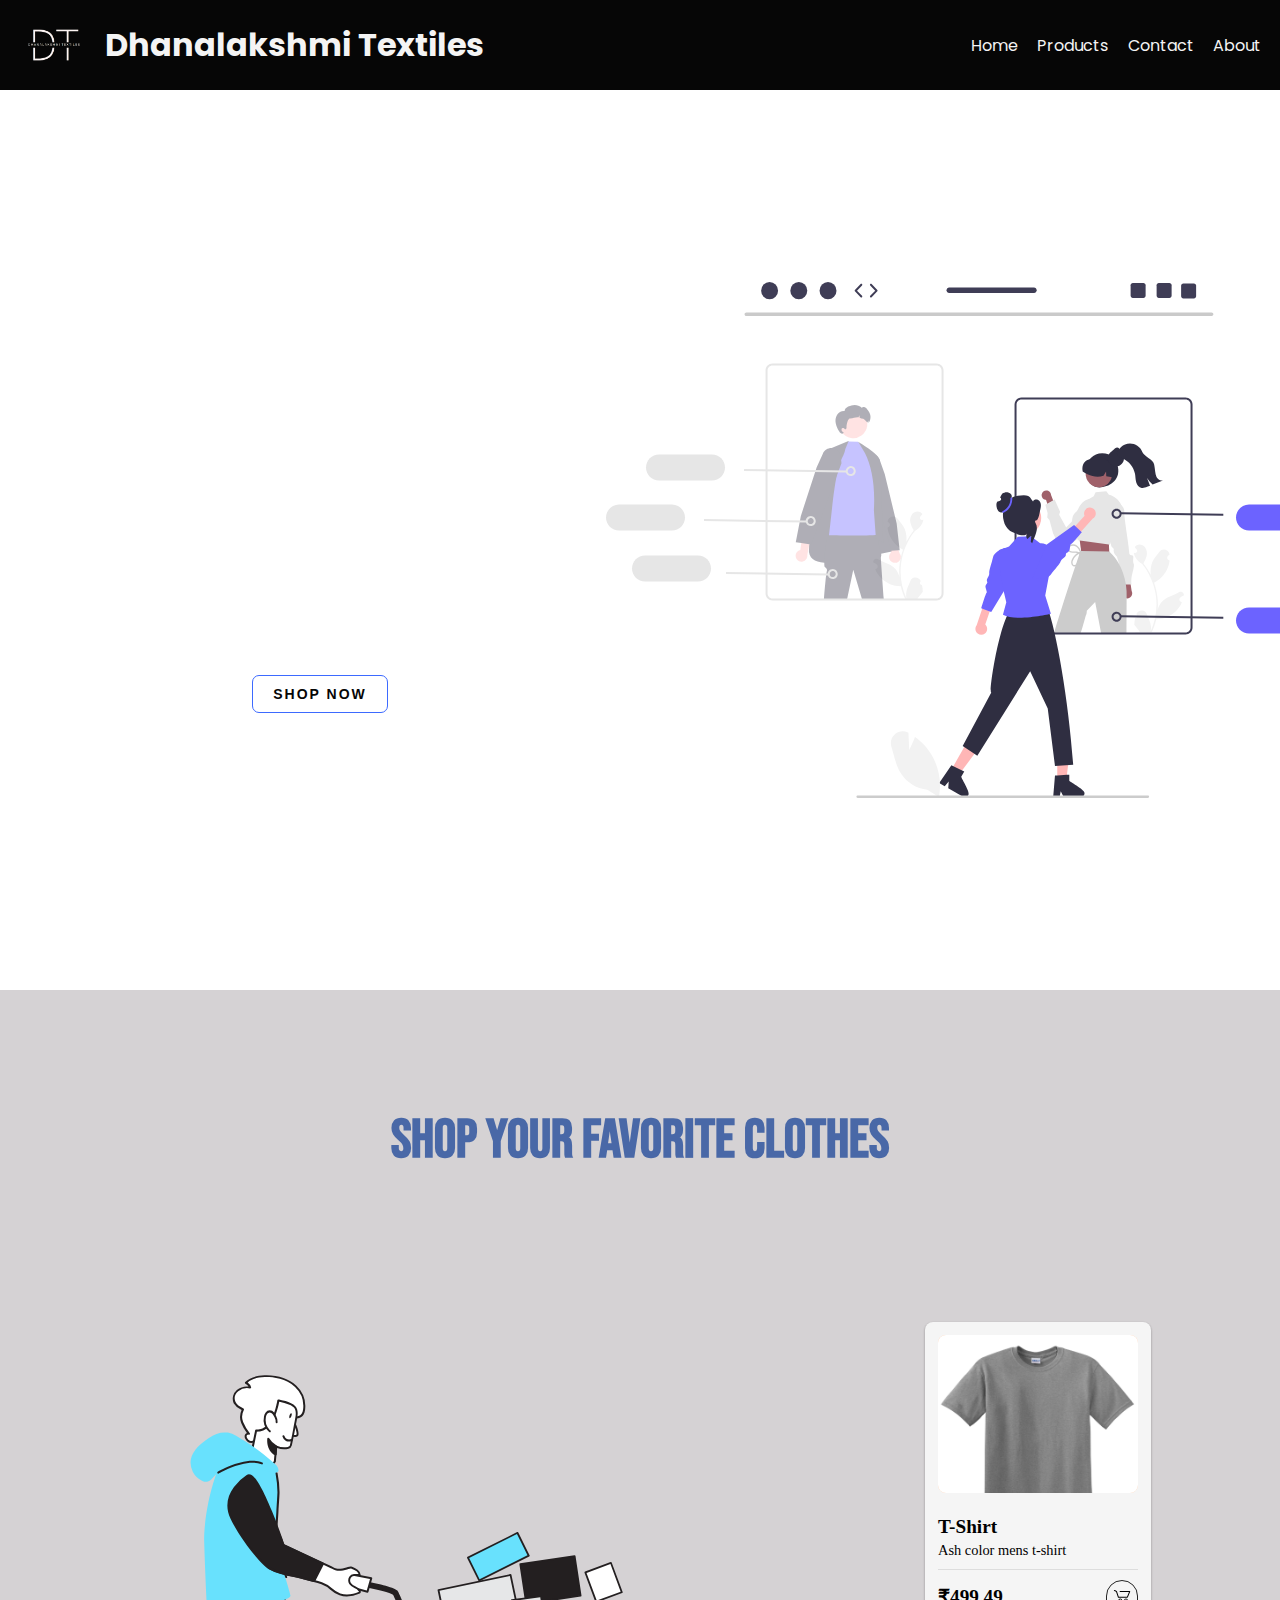
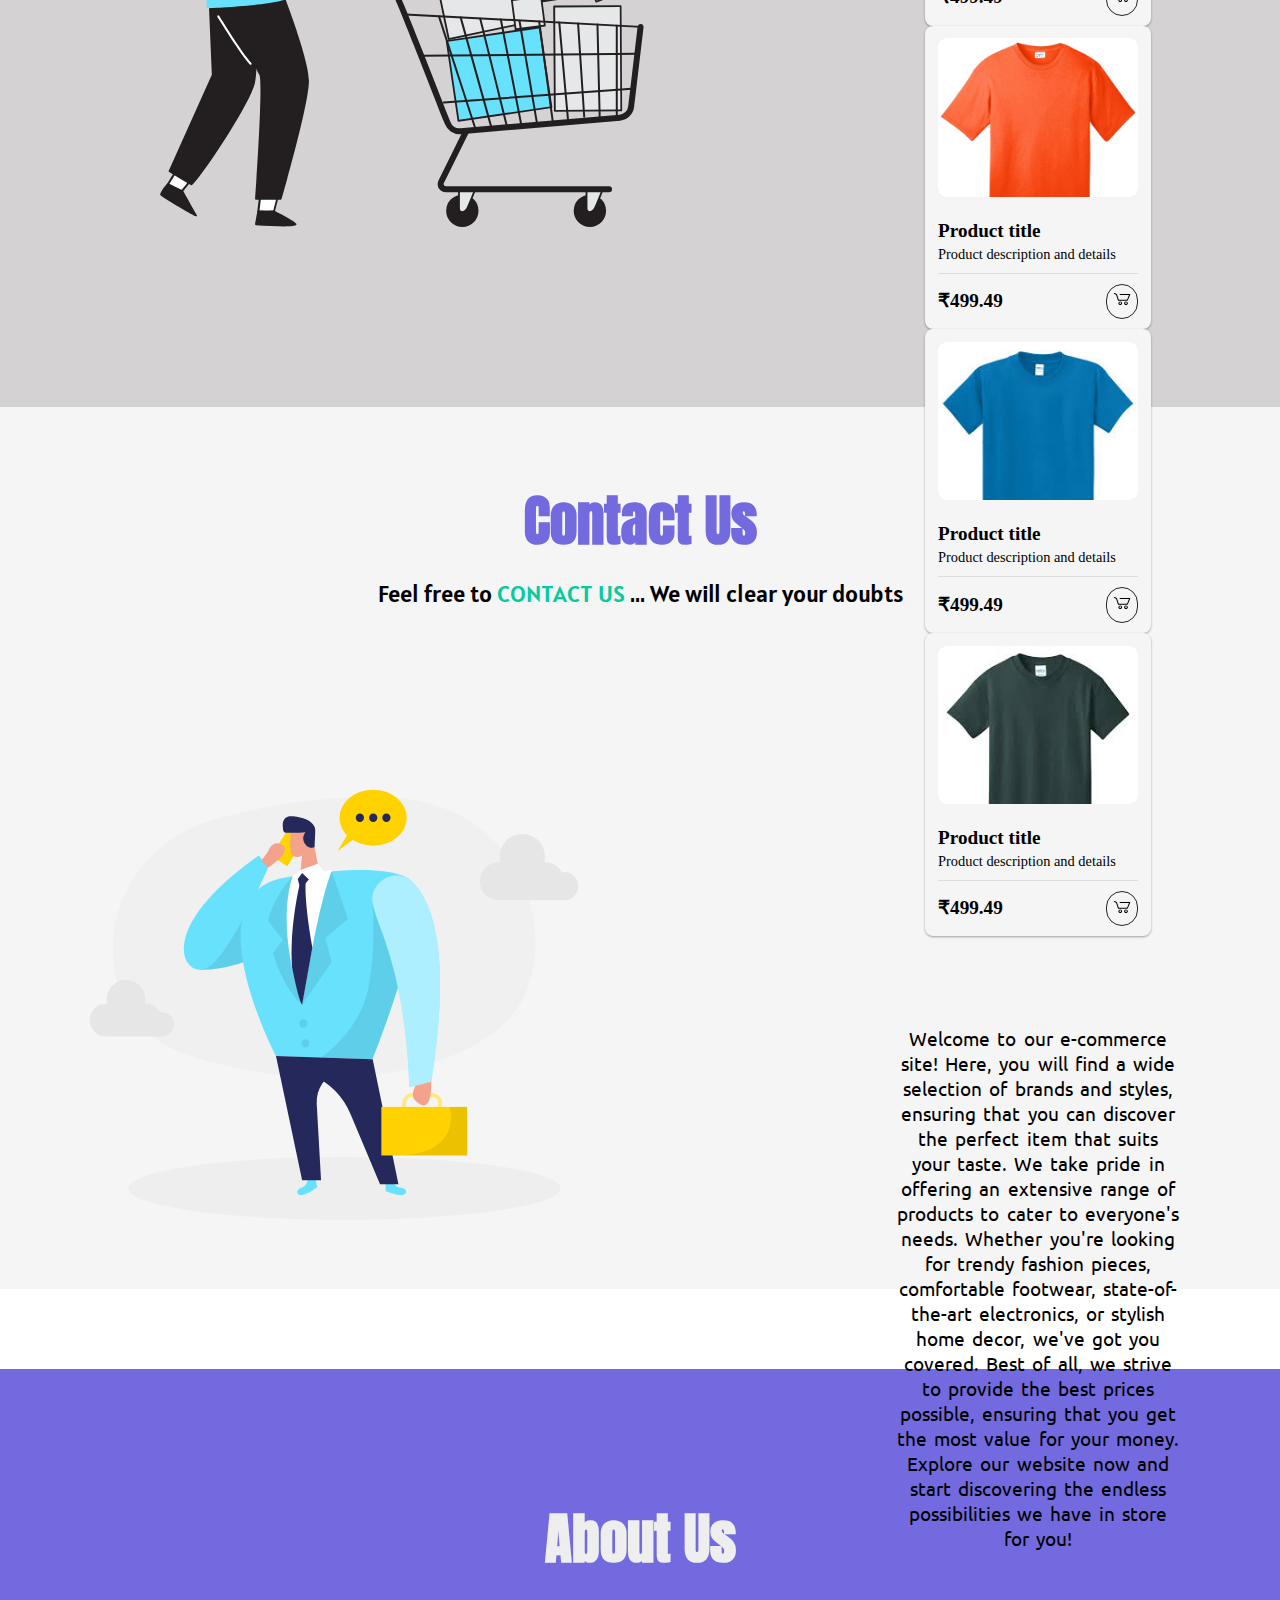
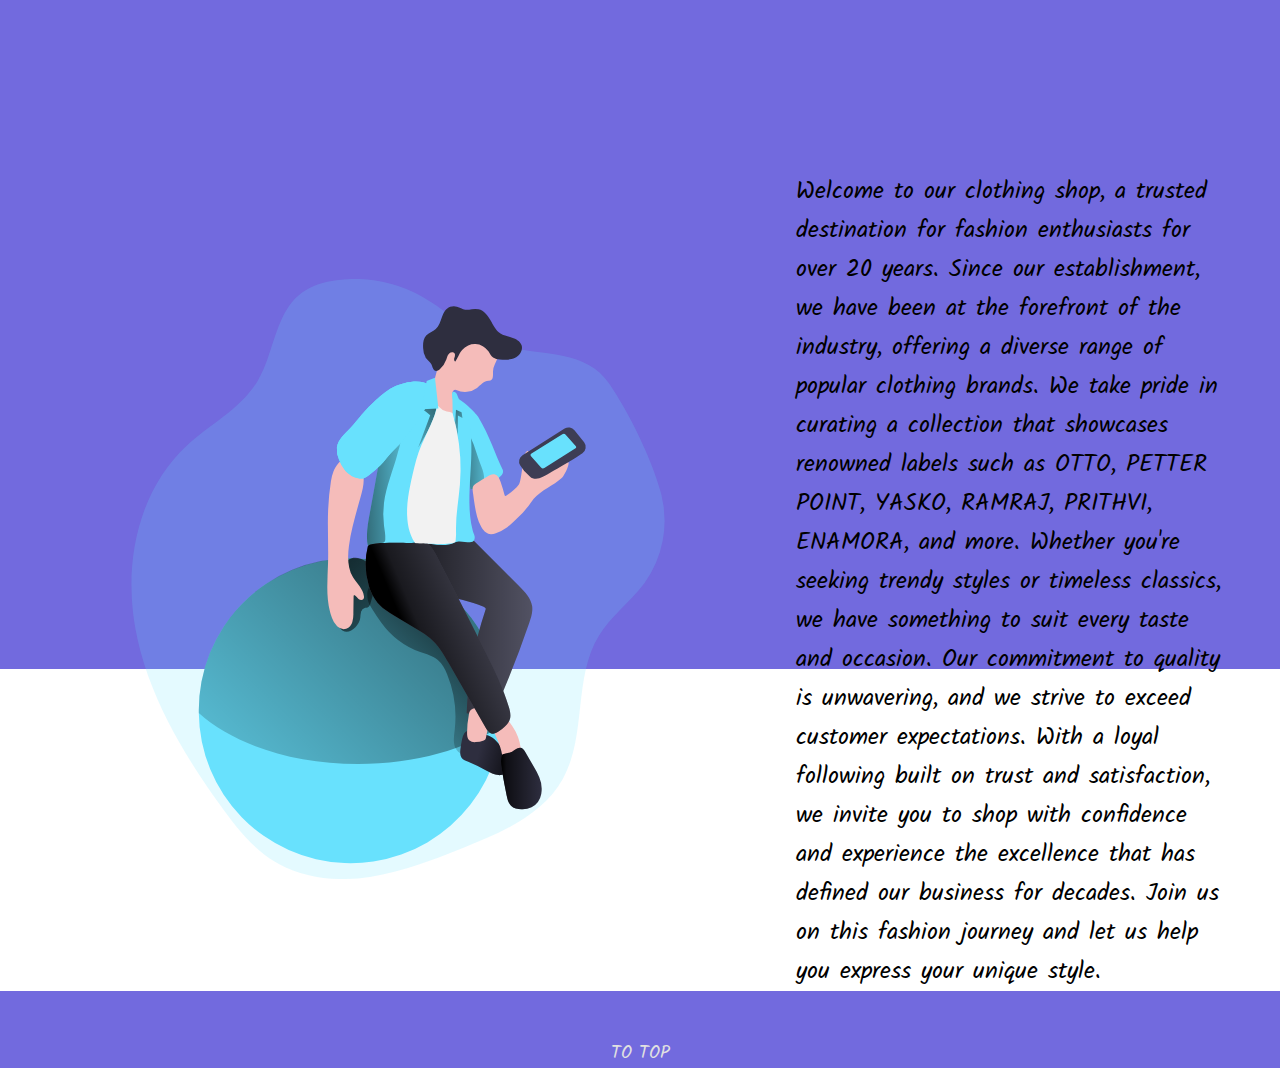
==== commit ab01eb8a: "removed glitch" ====
--- a/index.html
+++ b/index.html
@@ -176,7 +176,7 @@
           </p>
           <div class="contact_container">
             <div><img src="assets/images/Calling_Two Color.svg" height="500px" width="auto"></div>
-            <div class="map_container"><iframe src="https://www.google.com/maps/embed?pb=!1m18!1m12!1m3!1d3915.432416272508!2d76.86395677491235!3d11.081114889086765!2m3!1f0!2f0!3f0!3m2!1i1024!2i768!4f13.1!3m3!1m2!1s0x3ba8f50bf92cca09%3A0x39363dc99422e466!2sDhanalakshmi%20Textiles!5e0!3m2!1sen!2sin!4v1688385198245!5m2!1sen!2sin" width="600" height="450" style="border:0;" allowfullscreen="" loading="lazy" referrerpolicy="no-referrer-when-downgrade"></iframe></div>
+            <div class="map_container"><iframe src="https://www.google.com/maps/embed?pb=!1m18!1m12!1m3!1d3915.432416272508!2d76.86395677491235!3d11.081114889086765!2m3!1f0!2f0!3f0!3m2!1i1024!2i768!4f13.1!3m3!1m2!1s0x3ba8f50bf92cca09%3A0x39363dc99422e466!2sDhanalakshmi%20Textiles!5e0!3m2!1sen!2sin!4v1688385198245!5m2!1sen!2sin" width="650" height="450" style="border:0;" allowfullscreen="" loading="lazy" referrerpolicy="no-referrer-when-downgrade"></iframe></div>
           
           <div class="info_address">
             
@@ -228,7 +228,7 @@
             </p>
           </div>
           </div>
-          <button class="to-top">
+          <button class="to-top" onclick="window.location.href='#home'">
             To Top
         </button>
 
--- a/index.css
+++ b/index.css
@@ -16,6 +16,7 @@
     box-sizing: border-box;
     width: 100vw;
     scroll-behavior: smooth;
+    overflow-x: hidden;
 }
 
 
@@ -588,7 +589,8 @@
   background-color: #726ADE;
   height: 100vh;
   width: 100%;
-  padding-right: 8rem;
+  /* padding-right: 8rem; */
+  margin:0%;
 }
 
 .about-info{
@@ -610,6 +612,7 @@
   font-size: 55px;
   color: #eeeeee;
   text-align: center;
+  padding-top: 8rem;
 }
 
 .to-top {
@@ -618,7 +621,7 @@
   font-family: 'Kalam', cursive;  
   font-weight: 400;
   cursor: pointer;
-  position: relative;
+  /* position: relative; */
   border: none;
   background: none;
   text-transform: uppercase;
@@ -626,6 +629,8 @@
   transition-duration: 400ms;
   transition-property: color;
   text-align: center;
+  width: 100%;
+  padding-top: 3rem;
   
   
 }
@@ -657,5 +662,5 @@
 
 button.to-top{
   text-align: center;
-  
+  background-color: #726ADE;
 }